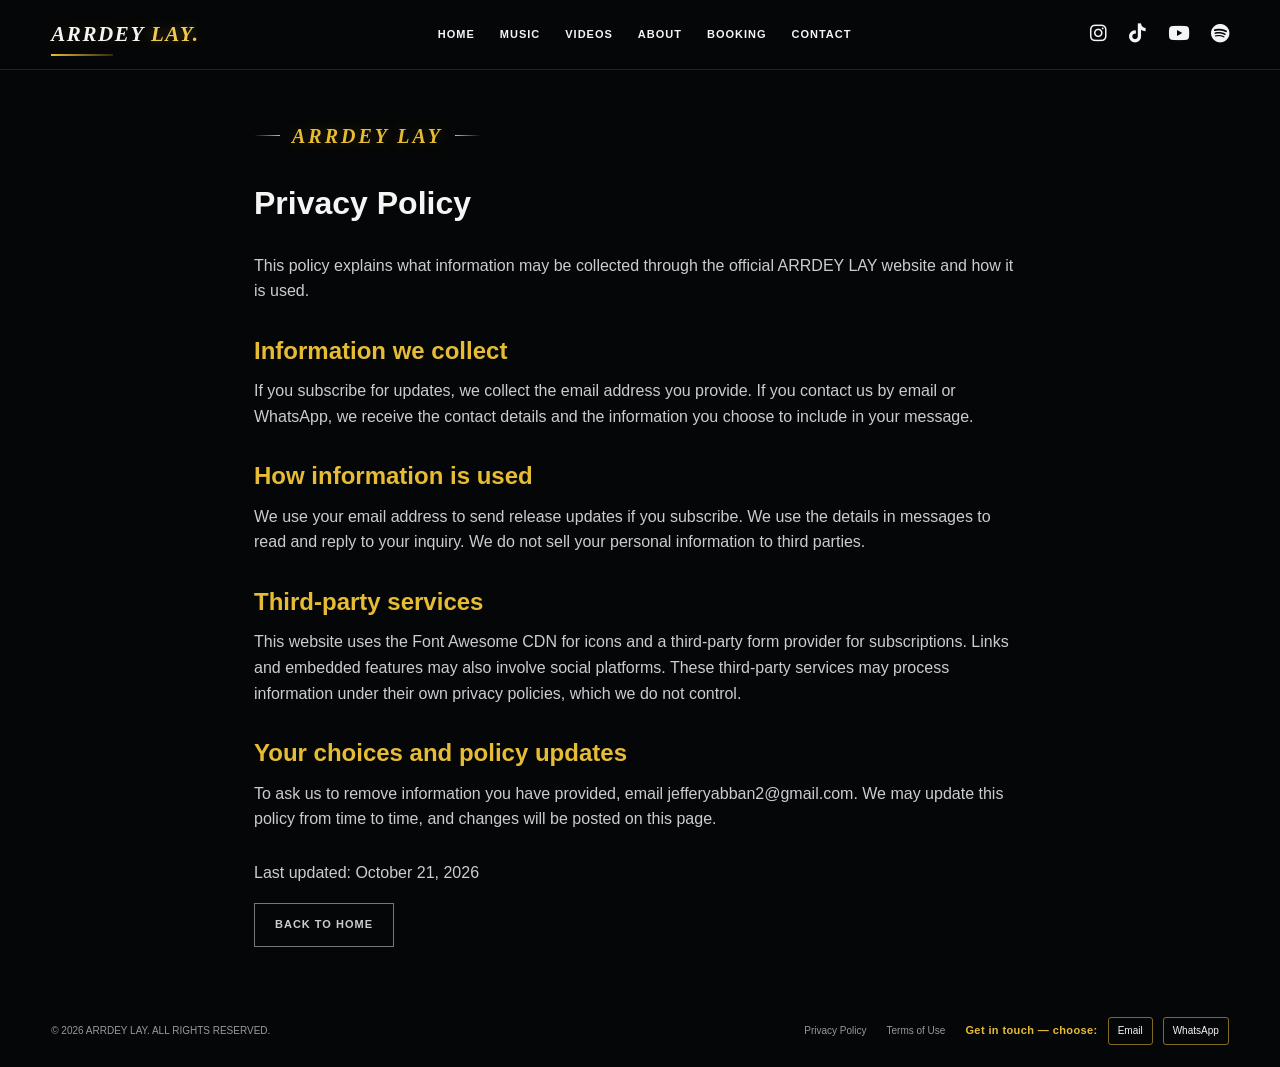
==== privacy.html @ b616f3df "Add terms and privacy pages Co-authored-by: Copilot <223556219+Copilot@users.noreply.github.com>" ====
<!DOCTYPE html>
<html lang="en">
<head>
  <meta charset="UTF-8">
  <meta name="viewport" content="width=device-width, initial-scale=1.0">
  <title>Privacy Policy | ARRDEY LAY</title>
  <meta name="description" content="Learn what information the ARRDEY LAY website collects and how it is used.">
  <link rel="stylesheet" href="style.css">
  <link rel="stylesheet"
    href="https://cdnjs.cloudflare.com/ajax/libs/font-awesome/6.7.2/css/all.min.css">
</head>
<body>
  <header class="navbar">
    <a href="index.html#home" class="logo"><span>ARRDEY</span> <span class="logo-accent">LAY.</span></a>

    <button class="menu-toggle" id="menu-toggle"
      aria-label="Toggle navigation" aria-expanded="false">
      ☰
    </button>

    <nav class="nav-links" id="nav-links">
      <a href="index.html#home">Home</a>
      <a href="index.html#music">Music</a>
      <a href="https://youtube.com/@arrdeylay" target="_blank"
        rel="noopener noreferrer">Videos</a>
      <a href="index.html#about">About</a>
      <a href="index.html#booking">Booking</a>
      <a href="index.html#contact">Contact</a>
    </nav>

    <div class="social-icons top-socials">
      <a href="https://www.instagram.com/arrdeylay"
        aria-label="Instagram" target="_blank" rel="noopener noreferrer">
        <i class="fa-brands fa-instagram" aria-hidden="true"></i>
      </a>
      <a href="https://www.tiktok.com/@arrdeylay" aria-label="TikTok"
        target="_blank" rel="noopener noreferrer">
        <i class="fa-brands fa-tiktok" aria-hidden="true"></i>
      </a>
      <a href="https://youtube.com/@arrdeylay"
        aria-label="YouTube" target="_blank" rel="noopener noreferrer">
        <i class="fa-brands fa-youtube" aria-hidden="true"></i>
      </a>
      <a href="https://spotify.com/" aria-label="Spotify">
        <i class="fa-brands fa-spotify" aria-hidden="true"></i>
      </a>
    </div>
  </header>

  <main style="max-width: 900px; margin: 0 auto; padding: 48px 5%; color: #ccc;">
    <p class="eyebrow">ARRDEY LAY</p>
    <h1 style="margin: 12px 0 24px; color: #f5f5f5;">Privacy Policy</h1>

    <p>This policy explains what information may be collected through the official ARRDEY LAY website and how it is used.</p>

    <h2 style="margin: 28px 0 8px; color: #e7bc35;">Information we collect</h2>
    <p>If you subscribe for updates, we collect the email address you provide. If you contact us by email or WhatsApp, we receive the contact details and the information you choose to include in your message.</p>

    <h2 style="margin: 28px 0 8px; color: #e7bc35;">How information is used</h2>
    <p>We use your email address to send release updates if you subscribe. We use the details in messages to read and reply to your inquiry. We do not sell your personal information to third parties.</p>

    <h2 style="margin: 28px 0 8px; color: #e7bc35;">Third-party services</h2>
    <p>This website uses the Font Awesome CDN for icons and a third-party form provider for subscriptions. Links and embedded features may also involve social platforms. These third-party services may process information under their own privacy policies, which we do not control.</p>

    <h2 style="margin: 28px 0 8px; color: #e7bc35;">Your choices and policy updates</h2>
    <p>To ask us to remove information you have provided, email <a href="mailto:jefferyabban2@gmail.com">jefferyabban2@gmail.com</a>. We may update this policy from time to time, and changes will be posted on this page.</p>

    <p style="margin-top: 28px;">Last updated: October 21, 2026</p>
    <p style="margin-top: 18px;"><a class="btn btn-outline" href="index.html">Back to home</a></p>
  </main>

  <footer>
    <p>© 2026 ARRDEY LAY. ALL RIGHTS RESERVED.</p>
    <div class="footer-links">
      <a href="privacy.html" aria-current="page">Privacy Policy</a>
      <a href="terms.html">Terms of Use</a>
      <span class="footer-contact">
        <span class="footer-contact-prompt">Get in touch — choose:</span>
        <a href="mailto:jefferyabban2@gmail.com">Email</a>
        <a href="https://wa.me/233545372329" target="_blank"
          rel="noopener noreferrer">WhatsApp</a>
      </span>
    </div>
  </footer>

  <script>
    const menuToggle = document.getElementById("menu-toggle");
    const navLinks = document.getElementById("nav-links");

    menuToggle.addEventListener("click", () => {
      const isOpen = navLinks.classList.toggle("open");
      menuToggle.setAttribute("aria-expanded", isOpen);
      menuToggle.textContent = isOpen ? "✕" : "☰";
    });
  </script>
</body>
</html>
---- style.css ----
:root {
  --black: #050607;
  --gold: #e7bc35;
  --white: #f5f5f5;
  --muted: #b5b5b5;
}

* {
  margin: 0;
  padding: 0;
  box-sizing: border-box;
}

html {
  scroll-behavior: smooth;
}
body {
  background: var(--black);
  color: var(--white);
  font-family: Arial, Helvetica, sans-serif;
  line-height: 1.6;
}

a {
  color: inherit;
  text-decoration: none;
}

.navbar {
  min-height: 70px;
  padding: 16px 4%;
  display: flex;
  justify-content: space-between;
  align-items: center;
  gap: 24px;
  border-bottom: 1px solid #222;
}

.logo {
  position: relative;
  display: inline-block;
  font-family: Georgia, "Times New Roman", serif;
  font-size: 21px;
  font-weight: 900;
  font-style: italic;
  letter-spacing: 1.6px;
  white-space: nowrap;
  text-shadow: 0 0 16px rgba(231, 188, 53, 0.16);
  transition: transform 0.2s ease, text-shadow 0.2s ease;
}

.logo-accent {
  color: #f0c94e;
  text-shadow: 0 0 12px rgba(231, 188, 53, 0.35);
}

.logo::after {
  content: "";
  position: absolute;
  left: 0;
  bottom: -5px;
  width: 42%;
  height: 2px;
  background: linear-gradient(90deg, var(--gold), rgba(231, 188, 53, 0.2));
  transition: width 0.2s ease;
}

.logo:hover,
.logo:focus-visible {
  transform: translateY(-1px);
  text-shadow: 0 0 20px rgba(231, 188, 53, 0.35);
}

.logo:hover::after,
.logo:focus-visible::after {
  width: 100%;
}

.nav-links {
  display: flex;
  flex: 1;
  justify-content: center;
  align-items: center;
  gap: 25px;
  min-width: 0;
}

.nav-links a {
  position: relative;
  display: inline-block;
  padding: 8px 0;
  font-size: 11px;
  font-weight: 600;
  text-transform: uppercase;
  letter-spacing: 1px;
  color: #f5f5f5;
  transition: color 0.3s ease;
}

/* Animated gold underline */
.nav-links a::after {
  content: "";
  position: absolute;
  left: 0;
  bottom: 2px;
  width: 100%;
  height: 2px;
  background: var(--gold);
  transform: scaleX(0);
  transform-origin: left;
  transition: transform 0.3s ease;
}

/* Hover and keyboard focus */
.nav-links a:hover,
.nav-links a:focus-visible {
  color: var(--gold);
}

.nav-links a:hover::after,
.nav-links a:focus-visible::after {
  transform: scaleX(1);
}

.nav-links a:hover,
footer a:hover {
  color: var(--gold);
}

.menu-toggle {
  display: none;
  background: transparent;
  color: white;
  border: 0;
  font-size: 28px;
  cursor: pointer;
}

.hero {
  position: relative;
  isolation: isolate;
  overflow: hidden;
  min-height: 490px;
  display: flex;
  align-items: center;
  padding: 55px 7%;
  background: #050607;
}

.hero-backgrounds,
.hero-backgrounds::after {
  position: absolute;
  inset: 0;
}

.hero-backgrounds {
  z-index: 0;
  overflow: hidden;
}

.hero-backgrounds::after {
  content: "";
  background:
    linear-gradient(90deg, #050607 0%, rgba(5, 6, 7, 0.94) 28%,
    rgba(5, 6, 7, 0.72) 58%, rgba(5, 6, 7, 0.38) 100%),
    linear-gradient(0deg, rgba(5, 6, 7, 0.32), transparent 45%);
}

.hero-slide {
  position: absolute;
  inset: 0;
  width: 100%;
  height: 100%;
  object-fit: cover;
  object-position: center 38%;
  opacity: 0;
  transform: scale(1.025);
  transition: opacity 1.4s ease, transform 8s ease;
}

.hero-slide.is-active {
  opacity: 1;
  transform: scale(1);
}

.hero-content {
  position: relative;
  z-index: 1;
  max-width: 520px;
}

.panel h3,
.streaming h3 {
  color: var(--gold);
  font-size: 12px;
  letter-spacing: 3px;
  margin-bottom: 12px;
}

.eyebrow {
  display: inline-flex;
  align-items: center;
  gap: 12px;
  max-width: 100%;
  white-space: nowrap;
  color: var(--gold);
  font-family: Georgia, "Times New Roman", serif;
  font-size: clamp(15px, 2vw, 20px);
  font-style: italic;
  font-weight: 700;
  letter-spacing: 3px;
  text-shadow: 0 0 14px rgba(231, 188, 53, 0.22);
  margin: 0 0 14px;
}

.eyebrow::before,
.eyebrow::after {
  content: "";
  width: clamp(12px, 4vw, 26px);
  flex: 0 1 26px;
  height: 1px;
  background: linear-gradient(90deg, transparent, var(--gold));
}

.eyebrow::after {
  transform: rotate(180deg);
}

@media (max-width: 650px) {
  .eyebrow {
    gap: 8px;
    font-size: clamp(13px, 3.5vw, 16px);
    letter-spacing: 2.5px;
  }

  .eyebrow::before,
  .eyebrow::after {
    width: clamp(10px, 4vw, 18px);
  }
}

.hero h1 {
  position: relative;
  width: fit-content;
  max-width: 100%;
  font-family: "Arial Black", Arial, Helvetica, sans-serif;
  font-size: clamp(48px, 7.5vw, 78px);
  line-height: 1;
  letter-spacing: 0.035em;
  font-weight: 900;
  font-style: normal;
  text-transform: uppercase;
  white-space: nowrap;
  margin: 8px 0 20px;
  color: #fff8e8;
  text-shadow:
    0 2px 0 #987625,
    0 5px 0 #584514,
    0 12px 28px rgba(0, 0, 0, 0.9),
    0 0 34px rgba(255, 235, 180, 0.25);
}

.hero-title-accent {
  font-family: Georgia, "Times New Roman", serif;
  font-style: italic;
  letter-spacing: -0.035em;
  color: #f2c14e;
  background: linear-gradient(180deg, #fff1b0 0%, #f2c14e 42%, #bd781f 100%);
  background-clip: text;
  -webkit-text-fill-color: transparent;
  -webkit-background-clip: text;
  filter: drop-shadow(0 0 16px rgba(242, 193, 78, 0.45));
}

.hero h1::after {
  content: "";
  position: absolute;
  left: 2px;
  bottom: -9px;
  width: 82%;
  height: 4px;
  background: linear-gradient(90deg, #fff1b0, #f2c14e 45%, rgba(189, 120, 31, 0));
  box-shadow: 0 0 14px rgba(242, 193, 78, 0.5);
}

.hero h2 {
  color: var(--gold);
  font-family: Georgia, serif;
  font-style: italic;
  font-size: clamp(19px, 2.3vw, 28px);
  font-weight: normal;
  line-height: 1.4;
  margin: 10px 0 18px;
}

.hero-content > p:not(.eyebrow) {
  color: #ddd;
  font-size: 14px;
}

.hero-buttons {
  display: flex;
  flex-wrap: wrap;
  gap: 12px;
  margin-top: 25px;
}

.btn {
  display: inline-block;
  padding: 12px 20px;
  font-size: 11px;
  letter-spacing: 1px;
  font-weight: bold;
  text-transform: uppercase;

  transition:
    transform 0.25s ease,
    background-color 0.25s ease,
    color 0.25s ease,
    box-shadow 0.25s ease;
}

.btn:hover {
  opacity: 1;
  transform: translateY(-2px);
  box-shadow: 0 5px 16px rgba(231, 188, 53, 0.16);
}

.btn-gold {
  color: #111;
  background: var(--gold);
}

.btn-outline {
  border: 1px solid #777;
}


.content-grid {
  display: grid;
  grid-template-columns: 1.2fr 1fr;
  gap: 24px;
  padding: 28px 4%;
}

.panel {
  min-width: 0;
  padding-right: 20px;
  border-right: 1px solid #242424;
}

.panel:last-child {
  border-right: 0;
  padding-right: 0;
}

.panel h3 {
  margin-bottom: 16px;
}

.release {
  display: grid;
  grid-template-columns: minmax(90px, 45%) 1fr;
  gap: 16px;
}

.release img {
  width: 100%;
  height: 100%;
  aspect-ratio: 1;
  object-fit: cover;
}

.release-artwork,
.artist-artwork {
  position: relative;
  overflow: hidden;
  background: #111;
}

.release-artwork {
  min-width: 0;
  aspect-ratio: 1;
}

.artist-artwork {
  float: left;
  width: 42%;
  height: 190px;
  margin: 0 14px 8px 0;
}

.artist-photo {
  display: block;
  width: 100%;
  height: 100%;
  object-fit: cover;
}

.image-unavailable {
  display: grid;
  place-items: center;
  border: 1px solid #333;
  background:
    radial-gradient(ellipse at 70% 25%, rgba(231, 188, 53, 0.2), transparent 55%),
    linear-gradient(145deg, #181818, #080909);
}

.image-unavailable::after {
  content: attr(data-fallback);
  padding: 12px;
  color: var(--gold);
  font-size: 10px;
  font-weight: bold;
  letter-spacing: 1.5px;
  text-align: center;
}

.release h4 {
  font-size: 15px;
  line-height: 1.4;
}

.release p,
.panel > p {
  font-size: 12px;
  color: #ccc;
  margin: 10px 0;
}

.gold-text {
  color: var(--gold) !important;
}

.release .btn {
  padding: 9px 12px;
  margin-top: 8px;
}

.streaming {
  text-align: center;
  padding: 24px 12px;
  border-top: 1px solid #292929;
  border-bottom: 1px solid #292929;
}

.streaming h3 {
  color: #ddd;
}

.streaming-platforms {
  display: flex;
  flex-wrap: wrap;
  justify-content: center;
  align-items: center;
  gap: 16px 28px;
}

.streaming-platform {
  display: inline-flex;
  align-items: center;
  gap: 9px;
  min-height: 44px;
  color: var(--white);
  font-size: 15px;
  font-weight: bold;
  transition: color 0.2s ease;
}

.streaming-platform i {
  font-size: clamp(24px, 3vw, 34px);
  line-height: 1;
}

.streaming-platform[aria-label="Spotify"] i {
  color: #1db954;
}

.streaming-platform[aria-label="YouTube"] i {
  color: #ff0000;
}

.streaming-platform .audiomack-mark {
  width: 30px;
  height: 24px;
  flex: 0 0 auto;
}

.streaming-platform:hover,
.streaming-more a:hover {
  color: var(--gold);
}

.streaming-more {
  margin-top: 14px;
  color: #aaa;
  font-size: 12px;
}

.streaming-more a {
  display: inline-flex;
  align-items: center;
  gap: 6px;
  color: var(--white);
  text-decoration: underline;
  text-underline-offset: 3px;
  transition: color 0.2s ease;
}

.streaming-more a i {
  color: #1877f2;
  font-size: 16px;
}

.signup-section {
  position: relative;
  display: grid;
  grid-template-columns: minmax(0, 1fr) minmax(0, 1.2fr) auto;
  align-items: center;
  gap: 24px;
  margin: 28px 4%;
  padding: 28px 4%;
  border: 1px solid rgba(231, 188, 53, 0.32);
  background:
    radial-gradient(ellipse at 12% 50%, rgba(231, 188, 53, 0.1), transparent 42%),
    linear-gradient(120deg, #111312, #090a0a 70%);
  box-shadow: inset 0 0 34px rgba(231, 188, 53, 0.035), 0 12px 36px rgba(0, 0, 0, 0.28);
}

.signup-section::before {
  position: absolute;
  top: -1px;
  left: 4%;
  width: 90px;
  height: 2px;
  background: var(--gold);
  box-shadow: 0 0 12px rgba(231, 188, 53, 0.7);
  content: "";
}

.signup-kicker {
  display: block;
  margin-bottom: 7px;
  color: var(--gold);
  font-family: "Courier New", monospace;
  font-size: 10px;
  font-weight: bold;
  letter-spacing: 2px;
}

.signup-section h3,
.booking-popover h3 {
  color: #ddd;
  letter-spacing: 1.5px;
}

.signup-section h3 {
  font-size: clamp(18px, 2.1vw, 24px);
  line-height: 1.3;
  text-shadow: 0 0 18px rgba(231, 188, 53, 0.14);
}

.signup-copy p,
.booking-popover > p {
  margin-top: 6px;
  color: var(--muted);
  font-size: 14px;
}

.signup-copy p {
  max-width: 420px;
}

.booking-disclosure {
  position: relative;
  justify-self: end;
}

.booking-disclosure summary {
  position: relative;
  display: inline-flex;
  min-width: 136px;
  min-height: 50px;
  align-items: center;
  justify-content: center;
  gap: 10px;
  padding: 10px 14px;
  border: 1px solid rgba(231, 188, 53, 0.68);
  background: linear-gradient(120deg, rgba(231, 188, 53, 0.12), rgba(5, 6, 7, 0.8) 65%);
  box-shadow: inset 0 0 18px rgba(231, 188, 53, 0.04);
  color: #f5f0df;
  cursor: pointer;
  font-size: 10px;
  font-weight: bold;
  letter-spacing: 2px;
  list-style: none;
  transition: border-color 0.2s ease, box-shadow 0.2s ease, color 0.2s ease;
}

.booking-disclosure summary::before {
  width: 6px;
  height: 6px;
  background: var(--gold);
  box-shadow: 0 0 9px rgba(231, 188, 53, 0.8);
  content: "";
  transform: rotate(45deg);
}

.booking-disclosure summary::-webkit-details-marker {
  display: none;
}

.booking-disclosure summary:hover,
.booking-disclosure summary:focus-visible,
.booking-disclosure[open] summary {
  border-color: var(--gold);
  box-shadow: inset 0 0 20px rgba(231, 188, 53, 0.1), 0 0 16px rgba(231, 188, 53, 0.12);
  color: var(--gold);
}

.booking-disclosure summary:focus-visible {
  outline: 2px solid var(--gold);
  outline-offset: 3px;
}

.booking-chevron {
  color: var(--gold);
  font-size: 18px;
  line-height: 1;
  transition: transform 0.2s ease;
}

.booking-disclosure[open] .booking-chevron {
  transform: rotate(180deg);
}

.booking-popover {
  position: absolute;
  top: calc(100% + 12px);
  right: 0;
  z-index: 20;
  width: min(380px, calc(100vw - 40px));
  padding: 24px;
  border: 1px solid #383838;
  background: #101211;
  box-shadow: 0 12px 32px rgba(0, 0, 0, 0.55);
}

.booking-popover h3 {
  font-size: 14px;
}

.signup-form {
  display: flex;
  gap: 10px;
  width: 100%;
  margin: 0;
}

.signup-form input {
  flex: 1;
  min-width: 0;
  padding: 12px 14px;
  border: 1px solid #49463a;
  border-radius: 0;
  background: rgba(5, 6, 7, 0.72);
  color: var(--white);
  font: inherit;
}

.signup-form input:focus {
  outline: 2px solid var(--gold);
  outline-offset: 2px;
}

.signup-form input::placeholder {
  color: #999;
}

.signup-form .btn {
  border: 0;
  cursor: pointer;
}

.visually-hidden {
  position: absolute;
  width: 1px;
  height: 1px;
  padding: 0;
  margin: -1px;
  overflow: hidden;
  clip: rect(0, 0, 0, 0);
  white-space: nowrap;
  border: 0;
}

.booking-links {
  display: flex;
  justify-content: center;
  flex-wrap: wrap;
  gap: 12px 20px;
  margin-top: 18px;
}

.booking-links a {
  color: var(--white);
  text-decoration: underline;
  text-decoration-color: rgba(231, 188, 53, 0.65);
  text-underline-offset: 4px;
  transition: color 0.2s ease;
}

.booking-links a:hover,
.booking-links a:focus-visible {
  color: var(--gold);
}

footer {
  display: flex;
  justify-content: space-between;
  align-items: center;
  gap: 20px;
  padding: 22px 4%;
  color: #999;
  font-size: 10px;
}

footer .footer-links {
  display: flex;
  align-items: center;
  flex-wrap: wrap;
  justify-content: flex-end;
  gap: 20px;
}

.footer-contact {
  display: inline-flex;
  align-items: center;
  gap: 10px;
}

.footer-contact-prompt {
  color: var(--gold);
  font-size: 11px;
  font-weight: bold;
  letter-spacing: 0.4px;
}

.footer-contact a {
  padding: 5px 9px;
  border: 1px solid rgba(231, 188, 53, 0.55);
  border-radius: 3px;
  color: var(--white);
  transition: background-color 0.2s ease, color 0.2s ease;
}

.footer-contact a:hover,
.footer-contact a:focus-visible {
  background: var(--gold);
  color: var(--black);
}

/* Tablets */
@media (max-width: 950px) {
  .nav-links {
    gap: 12px;
  }

  .content-grid {
    grid-template-columns: 1fr 1fr;
  }

  .panel:nth-child(2) {
    border-right: 0;
  }

}

/* Phones */
@media (max-width: 650px) {
  .navbar {
    position: relative;
    padding: 14px 5%;
  }

  .menu-toggle {
    display: block;
  }

  .nav-links {
    display: none;
    position: absolute;
    top: 100%;
    left: 0;
    right: 0;
    z-index: 10;
    background: #080909;
    padding: 20px 5%;
    flex-direction: column;
    align-items: flex-start;
    gap: 18px;
    margin-left: 0;
  }

  .nav-links.open {
    display: flex;
  }

  .hero {
    min-height: 520px;
    padding: 45px 6%;
  }

  .hero-content {
    position: relative;
    z-index: 1;
  }

  .hero h1 {
    font-size: clamp(36px, 10vw, 60px);
    letter-spacing: 0.02em;
  }

  .hero h2 {
    font-size: 23px;
  }

  .content-grid {
    grid-template-columns: 1fr;
    padding: 25px 6%;
    gap: 28px;
  }

  .panel,
  .panel:nth-child(2),
  .panel:last-child {
    grid-column: auto;
    border-right: 0;
    border-bottom: 1px solid #292929;
    padding: 0 0 24px;
  }

  .release {
    grid-template-columns: minmax(100px, 40%) 1fr;
  }

  .artist-artwork {
    height: 220px;
  }

  .streaming-platforms {
    gap: 12px 20px;
  }

  .streaming-platform {
    gap: 7px;
    font-size: 13px;
  }

  .signup-section {
    grid-template-columns: minmax(0, 1fr) auto;
    gap: 18px 12px;
    margin: 22px 5%;
    padding: 24px;
  }

  .signup-copy {
    grid-column: 1 / -1;
    grid-row: 2;
  }

  .booking-disclosure {
    grid-column: 1 / -1;
    grid-row: 1;
  }

  .signup-form {
    grid-column: 1 / -1;
    grid-row: 3;
    flex-direction: column;
  }

  .signup-form .btn {
    width: 100%;
  }

  footer {
    flex-direction: column;
    text-align: center;
  }

  footer .footer-links {
    flex-wrap: wrap;
    justify-content: center;
  }
}
/* Your existing CSS code above */


/* Social media icons */
.social-icons {
  display: flex;
  align-items: center;
  gap: 22px;
}

.social-icons a {
  color: #f5f5f5;
  font-size: 19px;
  transition: color 0.2s ease;
}

.social-icons a:hover {
  color: var(--gold);
}

.top-socials {
  flex: 0 0 auto;
}

.follow-socials {
  display: flex;
  align-items: center;
  gap: 24px;
  margin-top: 28px;
}

.follow-socials > span {
  font-size: 11px;
  letter-spacing: 2px;
  white-space: nowrap;
}

@media (max-width: 950px) {
  .top-socials {
    gap: 14px;
  }

  .nav-links {
    gap: 10px;
  }
}

@media (max-width: 650px) {
  .top-socials {
    display: none;
  }

  .follow-socials {
    gap: 18px;
  }
}
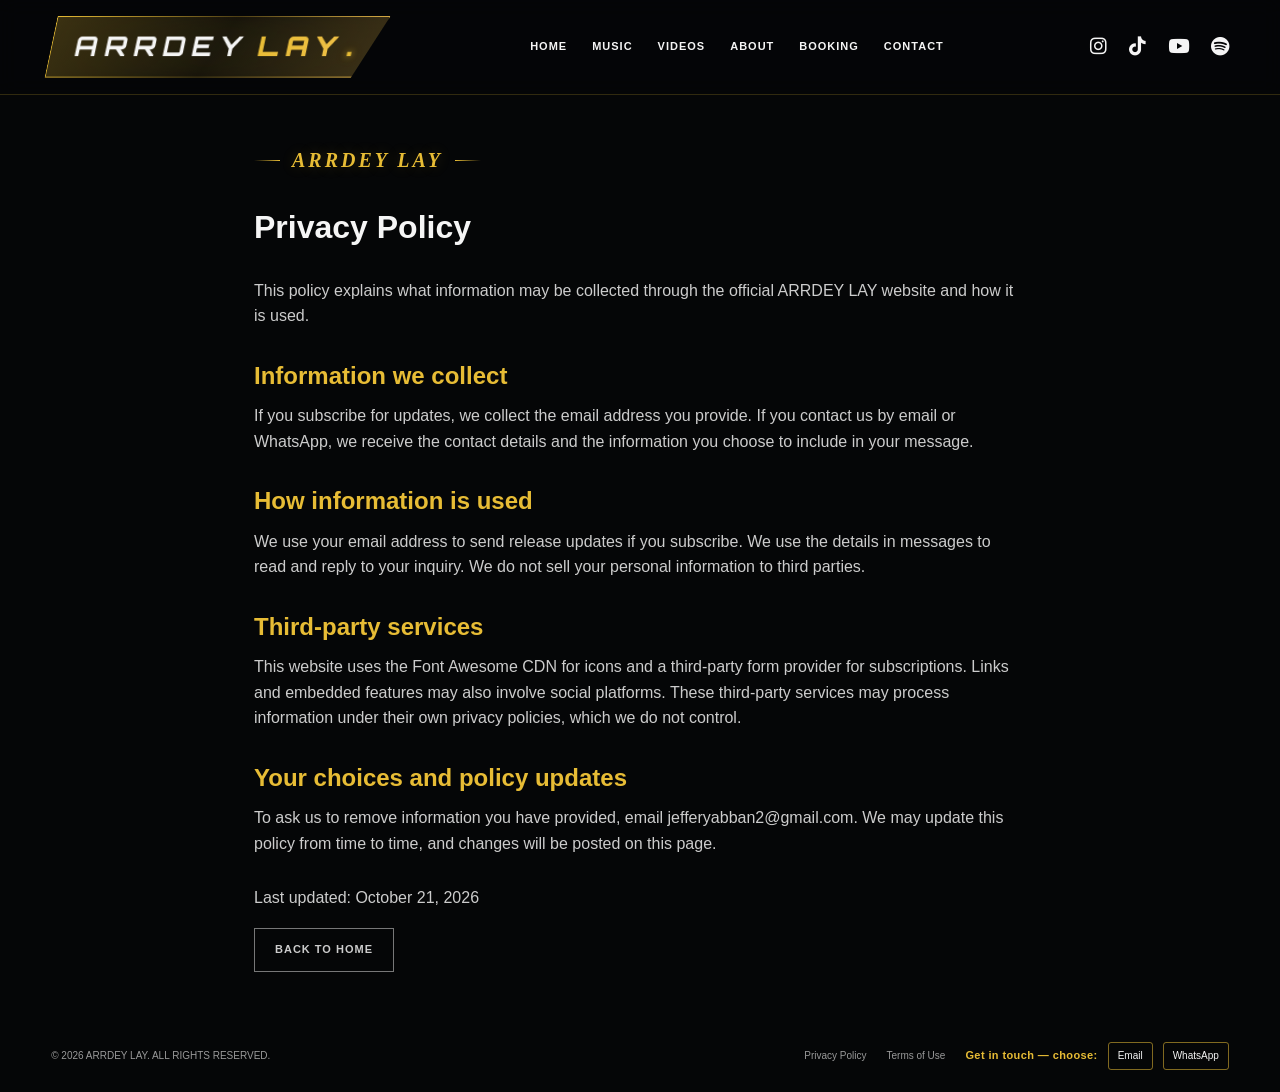
==== commit 74614f3e: "Restyle logo with gold sci-fi wordmark Co-authored-by: Copilot <223556219+Copilot@users.noreply.gith" ====
--- a/privacy.html
+++ b/privacy.html
@@ -5,13 +5,22 @@
   <meta name="viewport" content="width=device-width, initial-scale=1.0">
   <title>Privacy Policy | ARRDEY LAY</title>
   <meta name="description" content="Learn what information the ARRDEY LAY website collects and how it is used.">
+  <link rel="preconnect" href="https://fonts.googleapis.com">
+  <link rel="preconnect" href="https://fonts.gstatic.com" crossorigin>
+  <link href="https://fonts.googleapis.com/css2?family=Orbitron:wght@800;900&display=swap" rel="stylesheet">
   <link rel="stylesheet" href="style.css">
   <link rel="stylesheet"
     href="https://cdnjs.cloudflare.com/ajax/libs/font-awesome/6.7.2/css/all.min.css">
 </head>
 <body>
   <header class="navbar">
-    <a href="index.html#home" class="logo"><span>ARRDEY</span> <span class="logo-accent">LAY.</span></a>
+    <a href="index.html#home" class="logo" data-text="ARRDEY LAY" aria-label="ARRDEY LAY home">
+      <b class="logo-name">ARRDEY</b>
+      <em class="logo-slash" aria-hidden="true"></em>
+      <span class="logo-lay">LAY</span>
+      <i class="logo-dot" aria-hidden="true">.</i>
+      <span class="logo-scan" aria-hidden="true"></span>
+    </a>
 
     <button class="menu-toggle" id="menu-toggle"
       aria-label="Toggle navigation" aria-expanded="false">
--- a/style.css
+++ b/style.css
@@ -1,7 +1,15 @@
 :root {
-  --black: #050607;
-  --gold: #e7bc35;
-  --white: #f5f5f5;
+  --bg: #050607;
+  --overlay: rgba(5, 6, 7, 0.94);
+  --accent: #e7bc35;
+  --accent-2: #f2c14e;
+  --text: #f5f5f5;
+  --nav-bg: rgba(5, 6, 7, 0.86);
+  --accent-border: rgba(231, 188, 53, 0.2);
+  --footer-text: #999;
+  --black: var(--bg);
+  --gold: var(--accent);
+  --white: var(--text);
   --muted: #b5b5b5;
 }
 
@@ -33,47 +41,238 @@
   justify-content: space-between;
   align-items: center;
   gap: 24px;
-  border-bottom: 1px solid #222;
+  background: var(--nav-bg);
+  border-bottom: 1px solid var(--accent-border);
+  backdrop-filter: blur(10px);
 }
 
 .logo {
   position: relative;
-  display: inline-block;
-  font-family: Georgia, "Times New Roman", serif;
-  font-size: 21px;
+  display: inline-flex;
+  flex: 0 1 auto;
+  align-items: center;
+  justify-content: center;
+  gap: 0.12em;
+  min-width: 0;
+  max-width: calc(100% - 68px);
+  min-height: 44px;
+  font-family: "Orbitron", sans-serif;
+  padding: 0.3em 0.85em;
+  border: 1px solid transparent;
+  background:
+    linear-gradient(rgba(5, 6, 7, 0.76), rgba(5, 6, 7, 0.76)) padding-box,
+    linear-gradient(115deg, var(--accent), rgba(231, 188, 53, 0.22), var(--accent-2)) border-box;
+  clip-path: polygon(0 0, 100% 0, 92% 100%, 0 100%);
+  font-size: clamp(1.05rem, 5vw, 1.7rem);
   font-weight: 900;
-  font-style: italic;
-  letter-spacing: 1.6px;
+  letter-spacing: 0.15em;
   white-space: nowrap;
-  text-shadow: 0 0 16px rgba(231, 188, 53, 0.16);
-  transition: transform 0.2s ease, text-shadow 0.2s ease;
-}
-
-.logo-accent {
-  color: #f0c94e;
-  text-shadow: 0 0 12px rgba(231, 188, 53, 0.35);
-}
-
+  text-transform: uppercase;
+  transform: skewX(-12deg);
+  filter: drop-shadow(0 0 7px rgba(231, 188, 53, 0.24))
+    drop-shadow(0 0 15px rgba(242, 193, 78, 0.12));
+  animation: logo-enter 0.55s cubic-bezier(0.2, 0.8, 0.25, 1) backwards;
+  transition: transform 0.2s ease, filter 0.2s ease;
+}
+
+.logo:hover,
+.logo:focus-visible,
+.logo:active {
+  transform: skewX(-16deg);
+  filter: drop-shadow(0 0 9px rgba(231, 188, 53, 0.42))
+    drop-shadow(0 0 18px rgba(242, 193, 78, 0.22));
+}
+
+.logo::before,
 .logo::after {
+  position: absolute;
+  inset: 0;
+  display: flex;
+  align-items: center;
+  justify-content: center;
+  content: attr(data-text);
+  opacity: 0;
+  pointer-events: none;
+  white-space: nowrap;
+  letter-spacing: inherit;
+  font: inherit;
+  -webkit-text-fill-color: currentColor;
+}
+
+.logo::before {
+  color: var(--accent);
+  animation: logo-glitch-accent 5.5s steps(1, end) infinite;
+}
+
+.logo::after {
+  color: var(--accent-2);
+  animation: logo-glitch-highlight 5.5s steps(1, end) infinite;
+}
+
+.logo-name {
+  position: relative;
+  z-index: 1;
+  color: var(--text);
+}
+
+.logo-lay {
+  color: transparent;
+  background: linear-gradient(110deg, var(--accent), var(--accent-2), var(--accent));
+  background-size: 300% 100%;
+  background-clip: text;
+  -webkit-background-clip: text;
+  animation: logo-gradient 6s ease-in-out infinite;
+}
+
+.logo-slash {
+  z-index: 1;
+  width: 3px;
+  height: 70%;
+  flex: 0 0 3px;
+  background: var(--accent);
+  transform: skewX(-24deg);
+}
+
+.logo-dot {
+  z-index: 1;
+  color: var(--accent);
+  font-style: normal;
+  text-shadow: 0 0 6px rgba(231, 188, 53, 0.65),
+    0 0 14px rgba(231, 188, 53, 0.3);
+  animation: logo-dot-pulse 1.8s ease-in-out infinite;
+}
+
+.logo-scan {
+  position: absolute;
+  inset: 0;
+  z-index: 2;
+  overflow: hidden;
+  pointer-events: none;
+}
+
+.logo-scan::after {
+  position: absolute;
+  top: -20%;
+  bottom: -20%;
+  left: -45%;
+  width: 32%;
   content: "";
-  position: absolute;
-  left: 0;
-  bottom: -5px;
-  width: 42%;
-  height: 2px;
-  background: linear-gradient(90deg, var(--gold), rgba(231, 188, 53, 0.2));
-  transition: width 0.2s ease;
-}
-
-.logo:hover,
-.logo:focus-visible {
-  transform: translateY(-1px);
-  text-shadow: 0 0 20px rgba(231, 188, 53, 0.35);
-}
-
-.logo:hover::after,
-.logo:focus-visible::after {
-  width: 100%;
+  background: linear-gradient(90deg, transparent, rgba(245, 245, 245, 0.35), transparent);
+  transform: skewX(-24deg);
+  animation: logo-scan-sweep 4.5s ease-in-out infinite;
+}
+
+.logo:hover .logo-scan::after,
+.logo:focus-visible .logo-scan::after,
+.logo:active .logo-scan::after {
+  animation-duration: 1.2s;
+}
+
+@keyframes logo-gradient {
+  to {
+    background-position: 300% 0;
+  }
+}
+
+@keyframes logo-enter {
+  from {
+    opacity: 0;
+    transform: translateX(-24px) skewX(-22deg);
+  }
+  to {
+    opacity: 1;
+    transform: skewX(-12deg);
+  }
+}
+
+@keyframes logo-scan-sweep {
+  0%, 12% {
+    left: -45%;
+  }
+  70%, 100% {
+    left: 125%;
+  }
+}
+
+@keyframes logo-dot-pulse {
+  50% {
+    transform: scale(0.76);
+    text-shadow: 0 0 3px rgba(231, 188, 53, 0.5),
+      0 0 8px rgba(231, 188, 53, 0.2);
+  }
+}
+
+@keyframes logo-glitch-accent {
+  0%, 94%, 100% {
+    opacity: 0;
+    transform: translateX(0);
+    clip-path: inset(0 0 0 0);
+  }
+  95% {
+    opacity: 0.52;
+    transform: translateX(-1px);
+    clip-path: inset(18% 0 58% 0);
+  }
+  96% {
+    opacity: 0.36;
+    transform: translateX(1px);
+    clip-path: inset(62% 0 12% 0);
+  }
+  97% {
+    opacity: 0;
+    transform: translateX(0);
+  }
+}
+
+@keyframes logo-glitch-highlight {
+  0%, 94%, 100% {
+    opacity: 0;
+    transform: translateX(0);
+    clip-path: inset(0 0 0 0);
+  }
+  95.5% {
+    opacity: 0.42;
+    transform: translateX(1px);
+    clip-path: inset(52% 0 22% 0);
+  }
+  96.5% {
+    opacity: 0.3;
+    transform: translateX(-1px);
+    clip-path: inset(12% 0 66% 0);
+  }
+  97.5% {
+    opacity: 0;
+    transform: translateX(0);
+  }
+}
+
+@media (min-width: 651px) {
+  .logo {
+    max-width: none;
+    letter-spacing: 0.2em;
+  }
+}
+
+@media (min-width: 1024px) {
+  .logo {
+    letter-spacing: 0.25em;
+  }
+}
+
+@media (prefers-reduced-motion: reduce) {
+  .logo,
+  .logo::before,
+  .logo::after,
+  .logo-lay,
+  .logo-dot,
+  .logo-scan::after {
+    animation: none;
+  }
+
+  .logo,
+  .logo-scan::after {
+    transition: none;
+  }
 }
 
 .nav-links {
@@ -129,6 +328,9 @@
 
 .menu-toggle {
   display: none;
+  flex: 0 0 44px;
+  width: 44px;
+  min-height: 44px;
   background: transparent;
   color: white;
   border: 0;
@@ -144,7 +346,7 @@
   display: flex;
   align-items: center;
   padding: 55px 7%;
-  background: #050607;
+  background: var(--bg);
 }
 
 .hero-backgrounds,
@@ -161,7 +363,7 @@
 .hero-backgrounds::after {
   content: "";
   background:
-    linear-gradient(90deg, #050607 0%, rgba(5, 6, 7, 0.94) 28%,
+    linear-gradient(90deg, var(--bg) 0%, var(--overlay) 28%,
     rgba(5, 6, 7, 0.72) 58%, rgba(5, 6, 7, 0.38) 100%),
     linear-gradient(0deg, rgba(5, 6, 7, 0.32), transparent 45%);
 }
@@ -721,7 +923,7 @@
   align-items: center;
   gap: 20px;
   padding: 22px 4%;
-  color: #999;
+  color: var(--footer-text);
   font-size: 10px;
 }
 
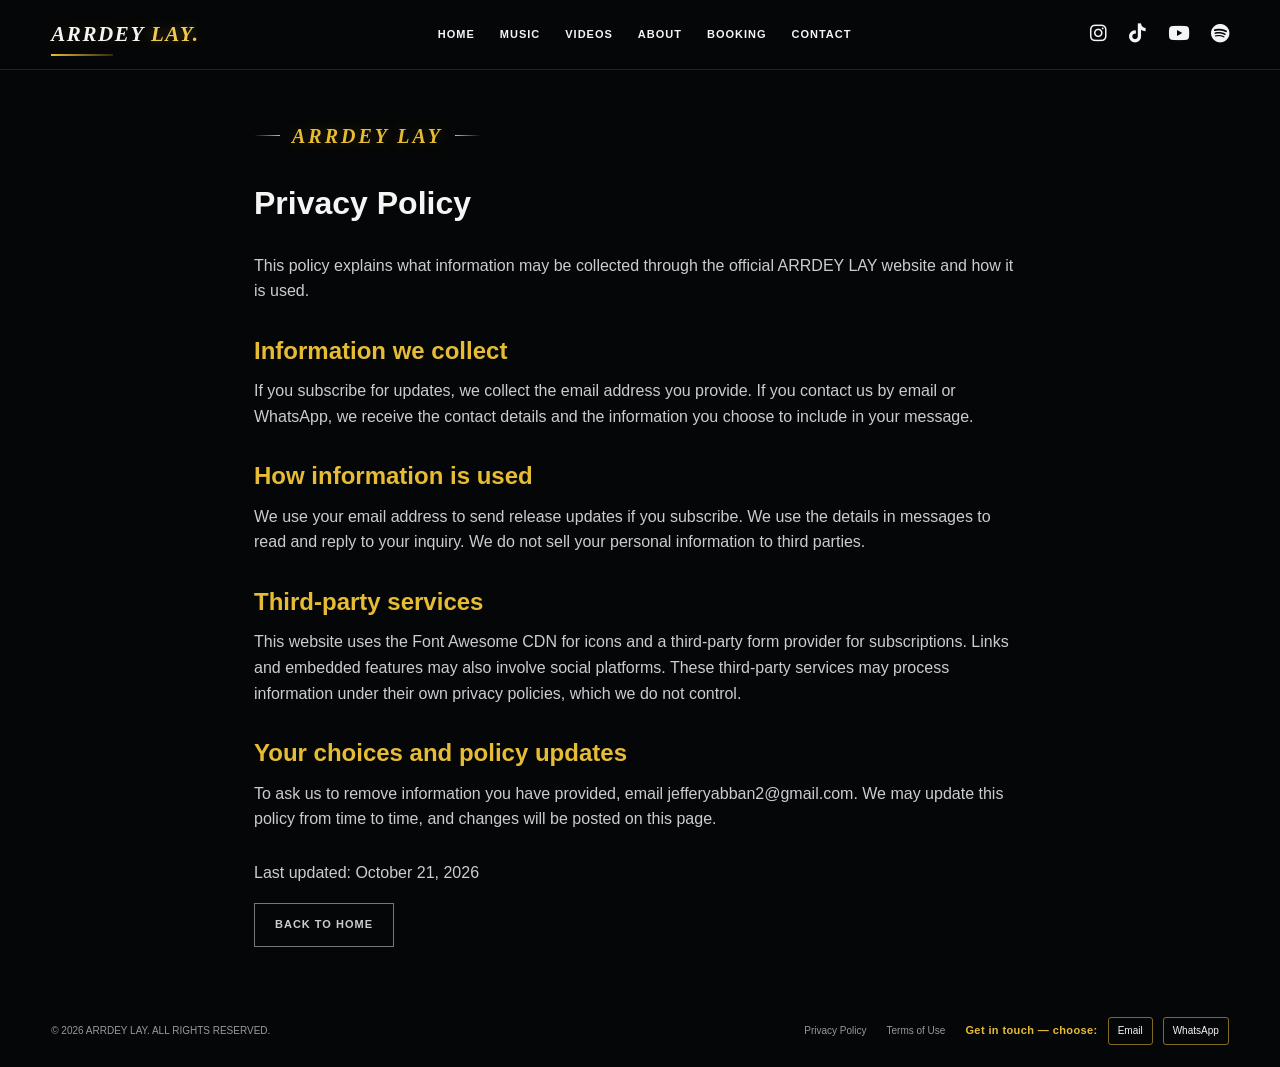
==== commit a70a86f3: "Revert "Restyle logo with gold sci-fi wordmark" This reverts commit 74614f3e371ca123216a6765a3f44ddb" ====
--- a/privacy.html
+++ b/privacy.html
@@ -5,22 +5,13 @@
   <meta name="viewport" content="width=device-width, initial-scale=1.0">
   <title>Privacy Policy | ARRDEY LAY</title>
   <meta name="description" content="Learn what information the ARRDEY LAY website collects and how it is used.">
-  <link rel="preconnect" href="https://fonts.googleapis.com">
-  <link rel="preconnect" href="https://fonts.gstatic.com" crossorigin>
-  <link href="https://fonts.googleapis.com/css2?family=Orbitron:wght@800;900&display=swap" rel="stylesheet">
   <link rel="stylesheet" href="style.css">
   <link rel="stylesheet"
     href="https://cdnjs.cloudflare.com/ajax/libs/font-awesome/6.7.2/css/all.min.css">
 </head>
 <body>
   <header class="navbar">
-    <a href="index.html#home" class="logo" data-text="ARRDEY LAY" aria-label="ARRDEY LAY home">
-      <b class="logo-name">ARRDEY</b>
-      <em class="logo-slash" aria-hidden="true"></em>
-      <span class="logo-lay">LAY</span>
-      <i class="logo-dot" aria-hidden="true">.</i>
-      <span class="logo-scan" aria-hidden="true"></span>
-    </a>
+    <a href="index.html#home" class="logo"><span>ARRDEY</span> <span class="logo-accent">LAY.</span></a>
 
     <button class="menu-toggle" id="menu-toggle"
       aria-label="Toggle navigation" aria-expanded="false">
--- a/style.css
+++ b/style.css
@@ -1,15 +1,7 @@
 :root {
-  --bg: #050607;
-  --overlay: rgba(5, 6, 7, 0.94);
-  --accent: #e7bc35;
-  --accent-2: #f2c14e;
-  --text: #f5f5f5;
-  --nav-bg: rgba(5, 6, 7, 0.86);
-  --accent-border: rgba(231, 188, 53, 0.2);
-  --footer-text: #999;
-  --black: var(--bg);
-  --gold: var(--accent);
-  --white: var(--text);
+  --black: #050607;
+  --gold: #e7bc35;
+  --white: #f5f5f5;
   --muted: #b5b5b5;
 }
 
@@ -41,238 +33,47 @@
   justify-content: space-between;
   align-items: center;
   gap: 24px;
-  background: var(--nav-bg);
-  border-bottom: 1px solid var(--accent-border);
-  backdrop-filter: blur(10px);
+  border-bottom: 1px solid #222;
 }
 
 .logo {
   position: relative;
-  display: inline-flex;
-  flex: 0 1 auto;
-  align-items: center;
-  justify-content: center;
-  gap: 0.12em;
-  min-width: 0;
-  max-width: calc(100% - 68px);
-  min-height: 44px;
-  font-family: "Orbitron", sans-serif;
-  padding: 0.3em 0.85em;
-  border: 1px solid transparent;
-  background:
-    linear-gradient(rgba(5, 6, 7, 0.76), rgba(5, 6, 7, 0.76)) padding-box,
-    linear-gradient(115deg, var(--accent), rgba(231, 188, 53, 0.22), var(--accent-2)) border-box;
-  clip-path: polygon(0 0, 100% 0, 92% 100%, 0 100%);
-  font-size: clamp(1.05rem, 5vw, 1.7rem);
+  display: inline-block;
+  font-family: Georgia, "Times New Roman", serif;
+  font-size: 21px;
   font-weight: 900;
-  letter-spacing: 0.15em;
+  font-style: italic;
+  letter-spacing: 1.6px;
   white-space: nowrap;
-  text-transform: uppercase;
-  transform: skewX(-12deg);
-  filter: drop-shadow(0 0 7px rgba(231, 188, 53, 0.24))
-    drop-shadow(0 0 15px rgba(242, 193, 78, 0.12));
-  animation: logo-enter 0.55s cubic-bezier(0.2, 0.8, 0.25, 1) backwards;
-  transition: transform 0.2s ease, filter 0.2s ease;
+  text-shadow: 0 0 16px rgba(231, 188, 53, 0.16);
+  transition: transform 0.2s ease, text-shadow 0.2s ease;
+}
+
+.logo-accent {
+  color: #f0c94e;
+  text-shadow: 0 0 12px rgba(231, 188, 53, 0.35);
+}
+
+.logo::after {
+  content: "";
+  position: absolute;
+  left: 0;
+  bottom: -5px;
+  width: 42%;
+  height: 2px;
+  background: linear-gradient(90deg, var(--gold), rgba(231, 188, 53, 0.2));
+  transition: width 0.2s ease;
 }
 
 .logo:hover,
-.logo:focus-visible,
-.logo:active {
-  transform: skewX(-16deg);
-  filter: drop-shadow(0 0 9px rgba(231, 188, 53, 0.42))
-    drop-shadow(0 0 18px rgba(242, 193, 78, 0.22));
-}
-
-.logo::before,
-.logo::after {
-  position: absolute;
-  inset: 0;
-  display: flex;
-  align-items: center;
-  justify-content: center;
-  content: attr(data-text);
-  opacity: 0;
-  pointer-events: none;
-  white-space: nowrap;
-  letter-spacing: inherit;
-  font: inherit;
-  -webkit-text-fill-color: currentColor;
-}
-
-.logo::before {
-  color: var(--accent);
-  animation: logo-glitch-accent 5.5s steps(1, end) infinite;
-}
-
-.logo::after {
-  color: var(--accent-2);
-  animation: logo-glitch-highlight 5.5s steps(1, end) infinite;
-}
-
-.logo-name {
-  position: relative;
-  z-index: 1;
-  color: var(--text);
-}
-
-.logo-lay {
-  color: transparent;
-  background: linear-gradient(110deg, var(--accent), var(--accent-2), var(--accent));
-  background-size: 300% 100%;
-  background-clip: text;
-  -webkit-background-clip: text;
-  animation: logo-gradient 6s ease-in-out infinite;
-}
-
-.logo-slash {
-  z-index: 1;
-  width: 3px;
-  height: 70%;
-  flex: 0 0 3px;
-  background: var(--accent);
-  transform: skewX(-24deg);
-}
-
-.logo-dot {
-  z-index: 1;
-  color: var(--accent);
-  font-style: normal;
-  text-shadow: 0 0 6px rgba(231, 188, 53, 0.65),
-    0 0 14px rgba(231, 188, 53, 0.3);
-  animation: logo-dot-pulse 1.8s ease-in-out infinite;
-}
-
-.logo-scan {
-  position: absolute;
-  inset: 0;
-  z-index: 2;
-  overflow: hidden;
-  pointer-events: none;
-}
-
-.logo-scan::after {
-  position: absolute;
-  top: -20%;
-  bottom: -20%;
-  left: -45%;
-  width: 32%;
-  content: "";
-  background: linear-gradient(90deg, transparent, rgba(245, 245, 245, 0.35), transparent);
-  transform: skewX(-24deg);
-  animation: logo-scan-sweep 4.5s ease-in-out infinite;
-}
-
-.logo:hover .logo-scan::after,
-.logo:focus-visible .logo-scan::after,
-.logo:active .logo-scan::after {
-  animation-duration: 1.2s;
-}
-
-@keyframes logo-gradient {
-  to {
-    background-position: 300% 0;
-  }
-}
-
-@keyframes logo-enter {
-  from {
-    opacity: 0;
-    transform: translateX(-24px) skewX(-22deg);
-  }
-  to {
-    opacity: 1;
-    transform: skewX(-12deg);
-  }
-}
-
-@keyframes logo-scan-sweep {
-  0%, 12% {
-    left: -45%;
-  }
-  70%, 100% {
-    left: 125%;
-  }
-}
-
-@keyframes logo-dot-pulse {
-  50% {
-    transform: scale(0.76);
-    text-shadow: 0 0 3px rgba(231, 188, 53, 0.5),
-      0 0 8px rgba(231, 188, 53, 0.2);
-  }
-}
-
-@keyframes logo-glitch-accent {
-  0%, 94%, 100% {
-    opacity: 0;
-    transform: translateX(0);
-    clip-path: inset(0 0 0 0);
-  }
-  95% {
-    opacity: 0.52;
-    transform: translateX(-1px);
-    clip-path: inset(18% 0 58% 0);
-  }
-  96% {
-    opacity: 0.36;
-    transform: translateX(1px);
-    clip-path: inset(62% 0 12% 0);
-  }
-  97% {
-    opacity: 0;
-    transform: translateX(0);
-  }
-}
-
-@keyframes logo-glitch-highlight {
-  0%, 94%, 100% {
-    opacity: 0;
-    transform: translateX(0);
-    clip-path: inset(0 0 0 0);
-  }
-  95.5% {
-    opacity: 0.42;
-    transform: translateX(1px);
-    clip-path: inset(52% 0 22% 0);
-  }
-  96.5% {
-    opacity: 0.3;
-    transform: translateX(-1px);
-    clip-path: inset(12% 0 66% 0);
-  }
-  97.5% {
-    opacity: 0;
-    transform: translateX(0);
-  }
-}
-
-@media (min-width: 651px) {
-  .logo {
-    max-width: none;
-    letter-spacing: 0.2em;
-  }
-}
-
-@media (min-width: 1024px) {
-  .logo {
-    letter-spacing: 0.25em;
-  }
-}
-
-@media (prefers-reduced-motion: reduce) {
-  .logo,
-  .logo::before,
-  .logo::after,
-  .logo-lay,
-  .logo-dot,
-  .logo-scan::after {
-    animation: none;
-  }
-
-  .logo,
-  .logo-scan::after {
-    transition: none;
-  }
+.logo:focus-visible {
+  transform: translateY(-1px);
+  text-shadow: 0 0 20px rgba(231, 188, 53, 0.35);
+}
+
+.logo:hover::after,
+.logo:focus-visible::after {
+  width: 100%;
 }
 
 .nav-links {
@@ -328,9 +129,6 @@
 
 .menu-toggle {
   display: none;
-  flex: 0 0 44px;
-  width: 44px;
-  min-height: 44px;
   background: transparent;
   color: white;
   border: 0;
@@ -346,7 +144,7 @@
   display: flex;
   align-items: center;
   padding: 55px 7%;
-  background: var(--bg);
+  background: #050607;
 }
 
 .hero-backgrounds,
@@ -363,7 +161,7 @@
 .hero-backgrounds::after {
   content: "";
   background:
-    linear-gradient(90deg, var(--bg) 0%, var(--overlay) 28%,
+    linear-gradient(90deg, #050607 0%, rgba(5, 6, 7, 0.94) 28%,
     rgba(5, 6, 7, 0.72) 58%, rgba(5, 6, 7, 0.38) 100%),
     linear-gradient(0deg, rgba(5, 6, 7, 0.32), transparent 45%);
 }
@@ -923,7 +721,7 @@
   align-items: center;
   gap: 20px;
   padding: 22px 4%;
-  color: var(--footer-text);
+  color: #999;
   font-size: 10px;
 }
 
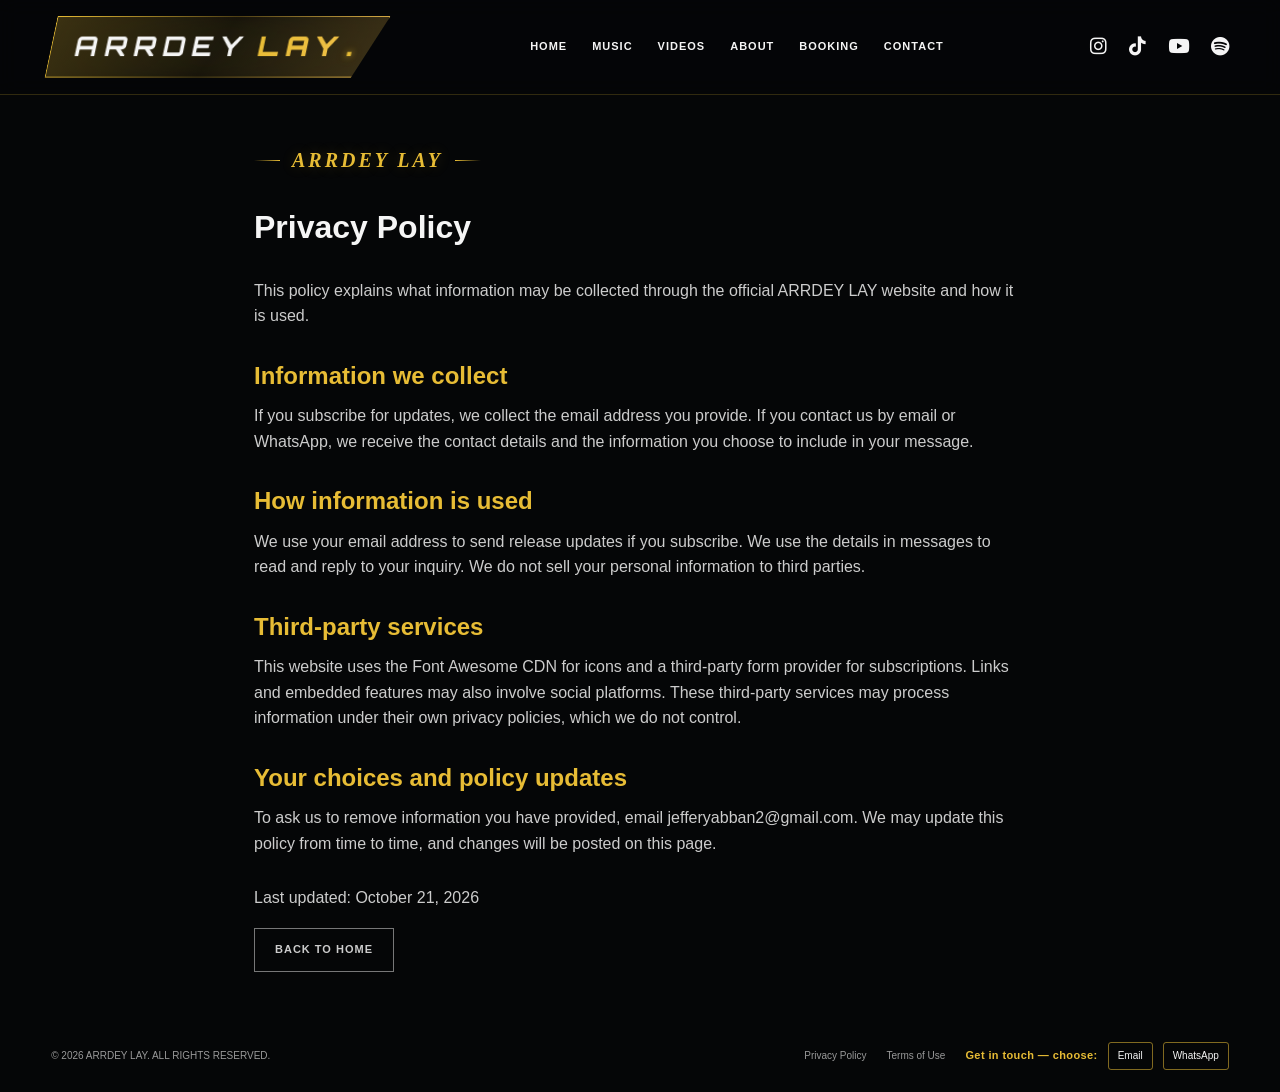
==== commit b6ef7199: "Reapply "Restyle logo with gold sci-fi wordmark" This reverts commit a70a86f3e580f5fa83d7d2c0f7e8e96" ====
--- a/privacy.html
+++ b/privacy.html
@@ -5,13 +5,22 @@
   <meta name="viewport" content="width=device-width, initial-scale=1.0">
   <title>Privacy Policy | ARRDEY LAY</title>
   <meta name="description" content="Learn what information the ARRDEY LAY website collects and how it is used.">
+  <link rel="preconnect" href="https://fonts.googleapis.com">
+  <link rel="preconnect" href="https://fonts.gstatic.com" crossorigin>
+  <link href="https://fonts.googleapis.com/css2?family=Orbitron:wght@800;900&display=swap" rel="stylesheet">
   <link rel="stylesheet" href="style.css">
   <link rel="stylesheet"
     href="https://cdnjs.cloudflare.com/ajax/libs/font-awesome/6.7.2/css/all.min.css">
 </head>
 <body>
   <header class="navbar">
-    <a href="index.html#home" class="logo"><span>ARRDEY</span> <span class="logo-accent">LAY.</span></a>
+    <a href="index.html#home" class="logo" data-text="ARRDEY LAY" aria-label="ARRDEY LAY home">
+      <b class="logo-name">ARRDEY</b>
+      <em class="logo-slash" aria-hidden="true"></em>
+      <span class="logo-lay">LAY</span>
+      <i class="logo-dot" aria-hidden="true">.</i>
+      <span class="logo-scan" aria-hidden="true"></span>
+    </a>
 
     <button class="menu-toggle" id="menu-toggle"
       aria-label="Toggle navigation" aria-expanded="false">
--- a/style.css
+++ b/style.css
@@ -1,7 +1,15 @@
 :root {
-  --black: #050607;
-  --gold: #e7bc35;
-  --white: #f5f5f5;
+  --bg: #050607;
+  --overlay: rgba(5, 6, 7, 0.94);
+  --accent: #e7bc35;
+  --accent-2: #f2c14e;
+  --text: #f5f5f5;
+  --nav-bg: rgba(5, 6, 7, 0.86);
+  --accent-border: rgba(231, 188, 53, 0.2);
+  --footer-text: #999;
+  --black: var(--bg);
+  --gold: var(--accent);
+  --white: var(--text);
   --muted: #b5b5b5;
 }
 
@@ -33,47 +41,238 @@
   justify-content: space-between;
   align-items: center;
   gap: 24px;
-  border-bottom: 1px solid #222;
+  background: var(--nav-bg);
+  border-bottom: 1px solid var(--accent-border);
+  backdrop-filter: blur(10px);
 }
 
 .logo {
   position: relative;
-  display: inline-block;
-  font-family: Georgia, "Times New Roman", serif;
-  font-size: 21px;
+  display: inline-flex;
+  flex: 0 1 auto;
+  align-items: center;
+  justify-content: center;
+  gap: 0.12em;
+  min-width: 0;
+  max-width: calc(100% - 68px);
+  min-height: 44px;
+  font-family: "Orbitron", sans-serif;
+  padding: 0.3em 0.85em;
+  border: 1px solid transparent;
+  background:
+    linear-gradient(rgba(5, 6, 7, 0.76), rgba(5, 6, 7, 0.76)) padding-box,
+    linear-gradient(115deg, var(--accent), rgba(231, 188, 53, 0.22), var(--accent-2)) border-box;
+  clip-path: polygon(0 0, 100% 0, 92% 100%, 0 100%);
+  font-size: clamp(1.05rem, 5vw, 1.7rem);
   font-weight: 900;
-  font-style: italic;
-  letter-spacing: 1.6px;
+  letter-spacing: 0.15em;
   white-space: nowrap;
-  text-shadow: 0 0 16px rgba(231, 188, 53, 0.16);
-  transition: transform 0.2s ease, text-shadow 0.2s ease;
-}
-
-.logo-accent {
-  color: #f0c94e;
-  text-shadow: 0 0 12px rgba(231, 188, 53, 0.35);
-}
-
+  text-transform: uppercase;
+  transform: skewX(-12deg);
+  filter: drop-shadow(0 0 7px rgba(231, 188, 53, 0.24))
+    drop-shadow(0 0 15px rgba(242, 193, 78, 0.12));
+  animation: logo-enter 0.55s cubic-bezier(0.2, 0.8, 0.25, 1) backwards;
+  transition: transform 0.2s ease, filter 0.2s ease;
+}
+
+.logo:hover,
+.logo:focus-visible,
+.logo:active {
+  transform: skewX(-16deg);
+  filter: drop-shadow(0 0 9px rgba(231, 188, 53, 0.42))
+    drop-shadow(0 0 18px rgba(242, 193, 78, 0.22));
+}
+
+.logo::before,
 .logo::after {
+  position: absolute;
+  inset: 0;
+  display: flex;
+  align-items: center;
+  justify-content: center;
+  content: attr(data-text);
+  opacity: 0;
+  pointer-events: none;
+  white-space: nowrap;
+  letter-spacing: inherit;
+  font: inherit;
+  -webkit-text-fill-color: currentColor;
+}
+
+.logo::before {
+  color: var(--accent);
+  animation: logo-glitch-accent 5.5s steps(1, end) infinite;
+}
+
+.logo::after {
+  color: var(--accent-2);
+  animation: logo-glitch-highlight 5.5s steps(1, end) infinite;
+}
+
+.logo-name {
+  position: relative;
+  z-index: 1;
+  color: var(--text);
+}
+
+.logo-lay {
+  color: transparent;
+  background: linear-gradient(110deg, var(--accent), var(--accent-2), var(--accent));
+  background-size: 300% 100%;
+  background-clip: text;
+  -webkit-background-clip: text;
+  animation: logo-gradient 6s ease-in-out infinite;
+}
+
+.logo-slash {
+  z-index: 1;
+  width: 3px;
+  height: 70%;
+  flex: 0 0 3px;
+  background: var(--accent);
+  transform: skewX(-24deg);
+}
+
+.logo-dot {
+  z-index: 1;
+  color: var(--accent);
+  font-style: normal;
+  text-shadow: 0 0 6px rgba(231, 188, 53, 0.65),
+    0 0 14px rgba(231, 188, 53, 0.3);
+  animation: logo-dot-pulse 1.8s ease-in-out infinite;
+}
+
+.logo-scan {
+  position: absolute;
+  inset: 0;
+  z-index: 2;
+  overflow: hidden;
+  pointer-events: none;
+}
+
+.logo-scan::after {
+  position: absolute;
+  top: -20%;
+  bottom: -20%;
+  left: -45%;
+  width: 32%;
   content: "";
-  position: absolute;
-  left: 0;
-  bottom: -5px;
-  width: 42%;
-  height: 2px;
-  background: linear-gradient(90deg, var(--gold), rgba(231, 188, 53, 0.2));
-  transition: width 0.2s ease;
-}
-
-.logo:hover,
-.logo:focus-visible {
-  transform: translateY(-1px);
-  text-shadow: 0 0 20px rgba(231, 188, 53, 0.35);
-}
-
-.logo:hover::after,
-.logo:focus-visible::after {
-  width: 100%;
+  background: linear-gradient(90deg, transparent, rgba(245, 245, 245, 0.35), transparent);
+  transform: skewX(-24deg);
+  animation: logo-scan-sweep 4.5s ease-in-out infinite;
+}
+
+.logo:hover .logo-scan::after,
+.logo:focus-visible .logo-scan::after,
+.logo:active .logo-scan::after {
+  animation-duration: 1.2s;
+}
+
+@keyframes logo-gradient {
+  to {
+    background-position: 300% 0;
+  }
+}
+
+@keyframes logo-enter {
+  from {
+    opacity: 0;
+    transform: translateX(-24px) skewX(-22deg);
+  }
+  to {
+    opacity: 1;
+    transform: skewX(-12deg);
+  }
+}
+
+@keyframes logo-scan-sweep {
+  0%, 12% {
+    left: -45%;
+  }
+  70%, 100% {
+    left: 125%;
+  }
+}
+
+@keyframes logo-dot-pulse {
+  50% {
+    transform: scale(0.76);
+    text-shadow: 0 0 3px rgba(231, 188, 53, 0.5),
+      0 0 8px rgba(231, 188, 53, 0.2);
+  }
+}
+
+@keyframes logo-glitch-accent {
+  0%, 94%, 100% {
+    opacity: 0;
+    transform: translateX(0);
+    clip-path: inset(0 0 0 0);
+  }
+  95% {
+    opacity: 0.52;
+    transform: translateX(-1px);
+    clip-path: inset(18% 0 58% 0);
+  }
+  96% {
+    opacity: 0.36;
+    transform: translateX(1px);
+    clip-path: inset(62% 0 12% 0);
+  }
+  97% {
+    opacity: 0;
+    transform: translateX(0);
+  }
+}
+
+@keyframes logo-glitch-highlight {
+  0%, 94%, 100% {
+    opacity: 0;
+    transform: translateX(0);
+    clip-path: inset(0 0 0 0);
+  }
+  95.5% {
+    opacity: 0.42;
+    transform: translateX(1px);
+    clip-path: inset(52% 0 22% 0);
+  }
+  96.5% {
+    opacity: 0.3;
+    transform: translateX(-1px);
+    clip-path: inset(12% 0 66% 0);
+  }
+  97.5% {
+    opacity: 0;
+    transform: translateX(0);
+  }
+}
+
+@media (min-width: 651px) {
+  .logo {
+    max-width: none;
+    letter-spacing: 0.2em;
+  }
+}
+
+@media (min-width: 1024px) {
+  .logo {
+    letter-spacing: 0.25em;
+  }
+}
+
+@media (prefers-reduced-motion: reduce) {
+  .logo,
+  .logo::before,
+  .logo::after,
+  .logo-lay,
+  .logo-dot,
+  .logo-scan::after {
+    animation: none;
+  }
+
+  .logo,
+  .logo-scan::after {
+    transition: none;
+  }
 }
 
 .nav-links {
@@ -129,6 +328,9 @@
 
 .menu-toggle {
   display: none;
+  flex: 0 0 44px;
+  width: 44px;
+  min-height: 44px;
   background: transparent;
   color: white;
   border: 0;
@@ -144,7 +346,7 @@
   display: flex;
   align-items: center;
   padding: 55px 7%;
-  background: #050607;
+  background: var(--bg);
 }
 
 .hero-backgrounds,
@@ -161,7 +363,7 @@
 .hero-backgrounds::after {
   content: "";
   background:
-    linear-gradient(90deg, #050607 0%, rgba(5, 6, 7, 0.94) 28%,
+    linear-gradient(90deg, var(--bg) 0%, var(--overlay) 28%,
     rgba(5, 6, 7, 0.72) 58%, rgba(5, 6, 7, 0.38) 100%),
     linear-gradient(0deg, rgba(5, 6, 7, 0.32), transparent 45%);
 }
@@ -721,7 +923,7 @@
   align-items: center;
   gap: 20px;
   padding: 22px 4%;
-  color: #999;
+  color: var(--footer-text);
   font-size: 10px;
 }
 
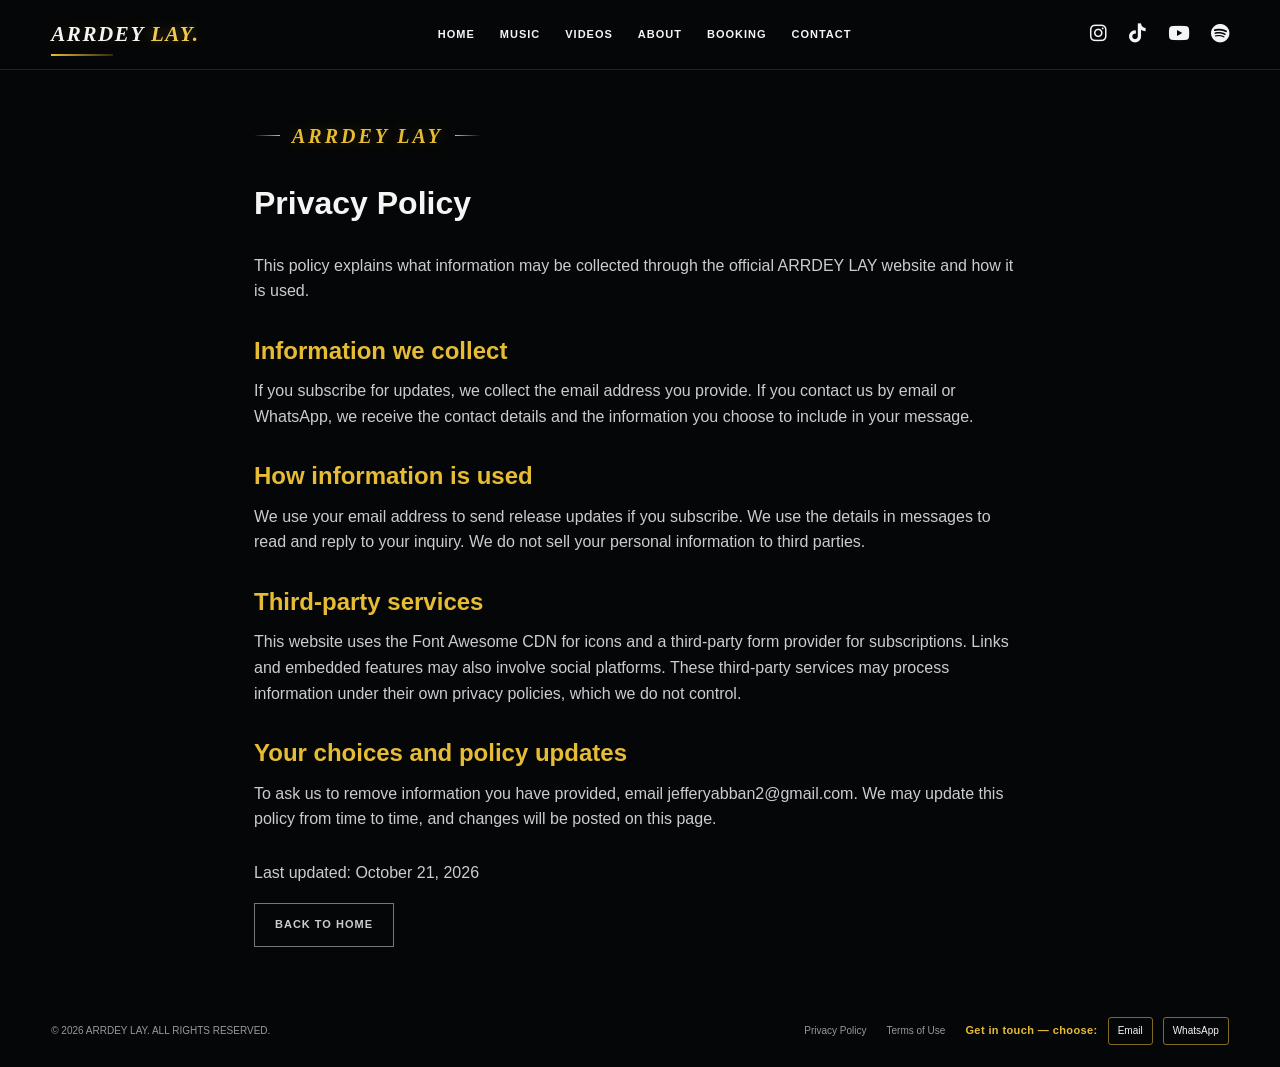
==== commit 4020b588: "Revert "Reapply "Restyle logo with gold sci-fi wordmark"" This reverts commit b6ef7199cc859a4fecd6a8" ====
--- a/privacy.html
+++ b/privacy.html
@@ -5,22 +5,13 @@
   <meta name="viewport" content="width=device-width, initial-scale=1.0">
   <title>Privacy Policy | ARRDEY LAY</title>
   <meta name="description" content="Learn what information the ARRDEY LAY website collects and how it is used.">
-  <link rel="preconnect" href="https://fonts.googleapis.com">
-  <link rel="preconnect" href="https://fonts.gstatic.com" crossorigin>
-  <link href="https://fonts.googleapis.com/css2?family=Orbitron:wght@800;900&display=swap" rel="stylesheet">
   <link rel="stylesheet" href="style.css">
   <link rel="stylesheet"
     href="https://cdnjs.cloudflare.com/ajax/libs/font-awesome/6.7.2/css/all.min.css">
 </head>
 <body>
   <header class="navbar">
-    <a href="index.html#home" class="logo" data-text="ARRDEY LAY" aria-label="ARRDEY LAY home">
-      <b class="logo-name">ARRDEY</b>
-      <em class="logo-slash" aria-hidden="true"></em>
-      <span class="logo-lay">LAY</span>
-      <i class="logo-dot" aria-hidden="true">.</i>
-      <span class="logo-scan" aria-hidden="true"></span>
-    </a>
+    <a href="index.html#home" class="logo"><span>ARRDEY</span> <span class="logo-accent">LAY.</span></a>
 
     <button class="menu-toggle" id="menu-toggle"
       aria-label="Toggle navigation" aria-expanded="false">
--- a/style.css
+++ b/style.css
@@ -1,15 +1,7 @@
 :root {
-  --bg: #050607;
-  --overlay: rgba(5, 6, 7, 0.94);
-  --accent: #e7bc35;
-  --accent-2: #f2c14e;
-  --text: #f5f5f5;
-  --nav-bg: rgba(5, 6, 7, 0.86);
-  --accent-border: rgba(231, 188, 53, 0.2);
-  --footer-text: #999;
-  --black: var(--bg);
-  --gold: var(--accent);
-  --white: var(--text);
+  --black: #050607;
+  --gold: #e7bc35;
+  --white: #f5f5f5;
   --muted: #b5b5b5;
 }
 
@@ -41,238 +33,47 @@
   justify-content: space-between;
   align-items: center;
   gap: 24px;
-  background: var(--nav-bg);
-  border-bottom: 1px solid var(--accent-border);
-  backdrop-filter: blur(10px);
+  border-bottom: 1px solid #222;
 }
 
 .logo {
   position: relative;
-  display: inline-flex;
-  flex: 0 1 auto;
-  align-items: center;
-  justify-content: center;
-  gap: 0.12em;
-  min-width: 0;
-  max-width: calc(100% - 68px);
-  min-height: 44px;
-  font-family: "Orbitron", sans-serif;
-  padding: 0.3em 0.85em;
-  border: 1px solid transparent;
-  background:
-    linear-gradient(rgba(5, 6, 7, 0.76), rgba(5, 6, 7, 0.76)) padding-box,
-    linear-gradient(115deg, var(--accent), rgba(231, 188, 53, 0.22), var(--accent-2)) border-box;
-  clip-path: polygon(0 0, 100% 0, 92% 100%, 0 100%);
-  font-size: clamp(1.05rem, 5vw, 1.7rem);
+  display: inline-block;
+  font-family: Georgia, "Times New Roman", serif;
+  font-size: 21px;
   font-weight: 900;
-  letter-spacing: 0.15em;
+  font-style: italic;
+  letter-spacing: 1.6px;
   white-space: nowrap;
-  text-transform: uppercase;
-  transform: skewX(-12deg);
-  filter: drop-shadow(0 0 7px rgba(231, 188, 53, 0.24))
-    drop-shadow(0 0 15px rgba(242, 193, 78, 0.12));
-  animation: logo-enter 0.55s cubic-bezier(0.2, 0.8, 0.25, 1) backwards;
-  transition: transform 0.2s ease, filter 0.2s ease;
+  text-shadow: 0 0 16px rgba(231, 188, 53, 0.16);
+  transition: transform 0.2s ease, text-shadow 0.2s ease;
+}
+
+.logo-accent {
+  color: #f0c94e;
+  text-shadow: 0 0 12px rgba(231, 188, 53, 0.35);
+}
+
+.logo::after {
+  content: "";
+  position: absolute;
+  left: 0;
+  bottom: -5px;
+  width: 42%;
+  height: 2px;
+  background: linear-gradient(90deg, var(--gold), rgba(231, 188, 53, 0.2));
+  transition: width 0.2s ease;
 }
 
 .logo:hover,
-.logo:focus-visible,
-.logo:active {
-  transform: skewX(-16deg);
-  filter: drop-shadow(0 0 9px rgba(231, 188, 53, 0.42))
-    drop-shadow(0 0 18px rgba(242, 193, 78, 0.22));
-}
-
-.logo::before,
-.logo::after {
-  position: absolute;
-  inset: 0;
-  display: flex;
-  align-items: center;
-  justify-content: center;
-  content: attr(data-text);
-  opacity: 0;
-  pointer-events: none;
-  white-space: nowrap;
-  letter-spacing: inherit;
-  font: inherit;
-  -webkit-text-fill-color: currentColor;
-}
-
-.logo::before {
-  color: var(--accent);
-  animation: logo-glitch-accent 5.5s steps(1, end) infinite;
-}
-
-.logo::after {
-  color: var(--accent-2);
-  animation: logo-glitch-highlight 5.5s steps(1, end) infinite;
-}
-
-.logo-name {
-  position: relative;
-  z-index: 1;
-  color: var(--text);
-}
-
-.logo-lay {
-  color: transparent;
-  background: linear-gradient(110deg, var(--accent), var(--accent-2), var(--accent));
-  background-size: 300% 100%;
-  background-clip: text;
-  -webkit-background-clip: text;
-  animation: logo-gradient 6s ease-in-out infinite;
-}
-
-.logo-slash {
-  z-index: 1;
-  width: 3px;
-  height: 70%;
-  flex: 0 0 3px;
-  background: var(--accent);
-  transform: skewX(-24deg);
-}
-
-.logo-dot {
-  z-index: 1;
-  color: var(--accent);
-  font-style: normal;
-  text-shadow: 0 0 6px rgba(231, 188, 53, 0.65),
-    0 0 14px rgba(231, 188, 53, 0.3);
-  animation: logo-dot-pulse 1.8s ease-in-out infinite;
-}
-
-.logo-scan {
-  position: absolute;
-  inset: 0;
-  z-index: 2;
-  overflow: hidden;
-  pointer-events: none;
-}
-
-.logo-scan::after {
-  position: absolute;
-  top: -20%;
-  bottom: -20%;
-  left: -45%;
-  width: 32%;
-  content: "";
-  background: linear-gradient(90deg, transparent, rgba(245, 245, 245, 0.35), transparent);
-  transform: skewX(-24deg);
-  animation: logo-scan-sweep 4.5s ease-in-out infinite;
-}
-
-.logo:hover .logo-scan::after,
-.logo:focus-visible .logo-scan::after,
-.logo:active .logo-scan::after {
-  animation-duration: 1.2s;
-}
-
-@keyframes logo-gradient {
-  to {
-    background-position: 300% 0;
-  }
-}
-
-@keyframes logo-enter {
-  from {
-    opacity: 0;
-    transform: translateX(-24px) skewX(-22deg);
-  }
-  to {
-    opacity: 1;
-    transform: skewX(-12deg);
-  }
-}
-
-@keyframes logo-scan-sweep {
-  0%, 12% {
-    left: -45%;
-  }
-  70%, 100% {
-    left: 125%;
-  }
-}
-
-@keyframes logo-dot-pulse {
-  50% {
-    transform: scale(0.76);
-    text-shadow: 0 0 3px rgba(231, 188, 53, 0.5),
-      0 0 8px rgba(231, 188, 53, 0.2);
-  }
-}
-
-@keyframes logo-glitch-accent {
-  0%, 94%, 100% {
-    opacity: 0;
-    transform: translateX(0);
-    clip-path: inset(0 0 0 0);
-  }
-  95% {
-    opacity: 0.52;
-    transform: translateX(-1px);
-    clip-path: inset(18% 0 58% 0);
-  }
-  96% {
-    opacity: 0.36;
-    transform: translateX(1px);
-    clip-path: inset(62% 0 12% 0);
-  }
-  97% {
-    opacity: 0;
-    transform: translateX(0);
-  }
-}
-
-@keyframes logo-glitch-highlight {
-  0%, 94%, 100% {
-    opacity: 0;
-    transform: translateX(0);
-    clip-path: inset(0 0 0 0);
-  }
-  95.5% {
-    opacity: 0.42;
-    transform: translateX(1px);
-    clip-path: inset(52% 0 22% 0);
-  }
-  96.5% {
-    opacity: 0.3;
-    transform: translateX(-1px);
-    clip-path: inset(12% 0 66% 0);
-  }
-  97.5% {
-    opacity: 0;
-    transform: translateX(0);
-  }
-}
-
-@media (min-width: 651px) {
-  .logo {
-    max-width: none;
-    letter-spacing: 0.2em;
-  }
-}
-
-@media (min-width: 1024px) {
-  .logo {
-    letter-spacing: 0.25em;
-  }
-}
-
-@media (prefers-reduced-motion: reduce) {
-  .logo,
-  .logo::before,
-  .logo::after,
-  .logo-lay,
-  .logo-dot,
-  .logo-scan::after {
-    animation: none;
-  }
-
-  .logo,
-  .logo-scan::after {
-    transition: none;
-  }
+.logo:focus-visible {
+  transform: translateY(-1px);
+  text-shadow: 0 0 20px rgba(231, 188, 53, 0.35);
+}
+
+.logo:hover::after,
+.logo:focus-visible::after {
+  width: 100%;
 }
 
 .nav-links {
@@ -328,9 +129,6 @@
 
 .menu-toggle {
   display: none;
-  flex: 0 0 44px;
-  width: 44px;
-  min-height: 44px;
   background: transparent;
   color: white;
   border: 0;
@@ -346,7 +144,7 @@
   display: flex;
   align-items: center;
   padding: 55px 7%;
-  background: var(--bg);
+  background: #050607;
 }
 
 .hero-backgrounds,
@@ -363,7 +161,7 @@
 .hero-backgrounds::after {
   content: "";
   background:
-    linear-gradient(90deg, var(--bg) 0%, var(--overlay) 28%,
+    linear-gradient(90deg, #050607 0%, rgba(5, 6, 7, 0.94) 28%,
     rgba(5, 6, 7, 0.72) 58%, rgba(5, 6, 7, 0.38) 100%),
     linear-gradient(0deg, rgba(5, 6, 7, 0.32), transparent 45%);
 }
@@ -923,7 +721,7 @@
   align-items: center;
   gap: 20px;
   padding: 22px 4%;
-  color: var(--footer-text);
+  color: #999;
   font-size: 10px;
 }
 
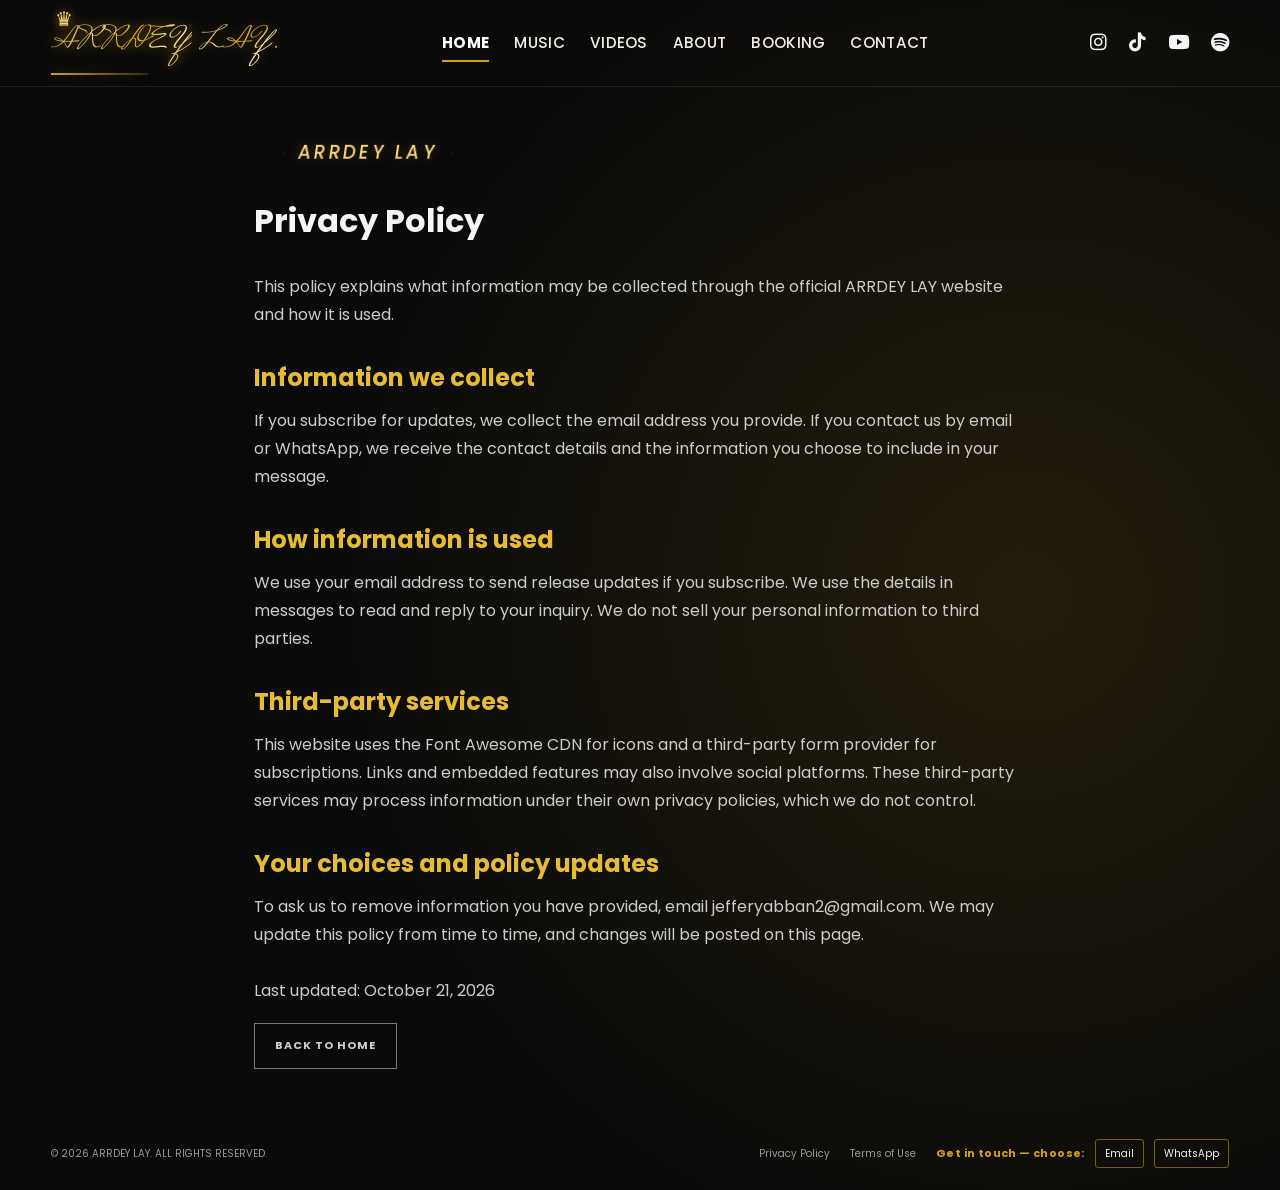
==== commit f8df314a: "Polish hero typography Co-authored-by: Copilot <223556219+Copilot@users.noreply.github.com>" ====
--- a/privacy.html
+++ b/privacy.html
@@ -5,6 +5,9 @@
   <meta name="viewport" content="width=device-width, initial-scale=1.0">
   <title>Privacy Policy | ARRDEY LAY</title>
   <meta name="description" content="Learn what information the ARRDEY LAY website collects and how it is used.">
+  <link rel="preconnect" href="https://fonts.googleapis.com">
+  <link rel="preconnect" href="https://fonts.gstatic.com" crossorigin>
+  <link href="https://fonts.googleapis.com/css2?family=Kaushan+Script&family=Mrs+Saint+Delafield&family=Poppins:wght@400;500;600;700&display=swap" rel="stylesheet">
   <link rel="stylesheet" href="style.css">
   <link rel="stylesheet"
     href="https://cdnjs.cloudflare.com/ajax/libs/font-awesome/6.7.2/css/all.min.css">
--- a/style.css
+++ b/style.css
@@ -1,8 +1,18 @@
 :root {
-  --black: #050607;
-  --gold: #e7bc35;
-  --white: #f5f5f5;
-  --muted: #b5b5b5;
+  --black: #0a0a0a;
+  --gold: #d4a017;
+  --gold-light: #f5d77a;
+  --gold-pale: #fff1b8;
+  --gold-deep: #8a6a1f;
+  --gold-bronze: #b8860b;
+  --white: #f2efe6;
+  --cream: #e8e2d0;
+  --subtitle-gold: #e8c766;
+  --muted: #b5b0a4;
+  --text: var(--white);
+  --bg: var(--black);
+  --accent: var(--gold);
+  --accent-2: var(--gold-light);
 }
 
 * {
@@ -15,10 +25,12 @@
   scroll-behavior: smooth;
 }
 body {
-  background: var(--black);
+  background:
+    radial-gradient(circle at 80% 50%, rgba(212, 160, 23, 0.12), transparent 60%),
+    var(--black);
   color: var(--white);
-  font-family: Arial, Helvetica, sans-serif;
-  line-height: 1.6;
+  font-family: "Poppins", Arial, Helvetica, sans-serif;
+  line-height: 1.75;
 }
 
 a {
@@ -39,19 +51,46 @@
 .logo {
   position: relative;
   display: inline-block;
-  font-family: Georgia, "Times New Roman", serif;
-  font-size: 21px;
-  font-weight: 900;
-  font-style: italic;
-  letter-spacing: 1.6px;
+  font-family: "Mrs Saint Delafield", cursive;
+  font-size: clamp(24px, 2.4vw, 32px);
+  font-weight: 400;
+  letter-spacing: 0.02em;
   white-space: nowrap;
-  text-shadow: 0 0 16px rgba(231, 188, 53, 0.16);
-  transition: transform 0.2s ease, text-shadow 0.2s ease;
-}
-
+  text-shadow: 0 0 16px rgba(212, 160, 23, 0.4);
+  filter: drop-shadow(0 0 7px rgba(212, 160, 23, 0.3));
+  transition: transform 0.2s ease, filter 0.2s ease;
+}
+
+.logo::before {
+  content: "♛";
+  position: absolute;
+  top: -0.72em;
+  left: 0.2em;
+  color: var(--gold-light);
+  font-family: Georgia, serif;
+  font-size: 0.65em;
+  font-style: normal;
+  text-shadow: 0 0 8px rgba(212, 160, 23, 0.45);
+}
+
+.logo > span,
 .logo-accent {
-  color: #f0c94e;
-  text-shadow: 0 0 12px rgba(231, 188, 53, 0.35);
+  color: transparent;
+  background: linear-gradient(
+    135deg,
+    var(--gold-deep) 0%,
+    var(--gold-light) 30%,
+    var(--gold) 55%,
+    var(--gold-pale) 75%,
+    var(--gold-bronze) 100%
+  );
+  background-clip: text;
+  -webkit-background-clip: text;
+  -webkit-text-fill-color: transparent;
+}
+
+.logo-accent {
+  text-shadow: none;
 }
 
 .logo::after {
@@ -61,14 +100,14 @@
   bottom: -5px;
   width: 42%;
   height: 2px;
-  background: linear-gradient(90deg, var(--gold), rgba(231, 188, 53, 0.2));
+  background: linear-gradient(90deg, var(--gold), rgba(212, 160, 23, 0.2));
   transition: width 0.2s ease;
 }
 
 .logo:hover,
 .logo:focus-visible {
   transform: translateY(-1px);
-  text-shadow: 0 0 20px rgba(231, 188, 53, 0.35);
+  text-shadow: 0 0 20px rgba(212, 160, 23, 0.35);
 }
 
 .logo:hover::after,
@@ -89,12 +128,22 @@
   position: relative;
   display: inline-block;
   padding: 8px 0;
-  font-size: 11px;
-  font-weight: 600;
+  font-family: "Poppins", sans-serif;
+  font-size: 0.95rem;
+  font-weight: 500;
   text-transform: uppercase;
-  letter-spacing: 1px;
-  color: #f5f5f5;
-  transition: color 0.3s ease;
+  letter-spacing: 0.02em;
+  color: var(--white);
+  transition: color 0.3s ease, font-weight 0.3s ease;
+}
+
+.nav-links a:first-child {
+  color: #fff;
+  font-weight: 700;
+}
+
+.nav-links a:first-child::after {
+  transform: scaleX(1);
 }
 
 /* Animated gold underline */
@@ -144,7 +193,7 @@
   display: flex;
   align-items: center;
   padding: 55px 7%;
-  background: #050607;
+  background: var(--black);
 }
 
 .hero-backgrounds,
@@ -161,9 +210,10 @@
 .hero-backgrounds::after {
   content: "";
   background:
-    linear-gradient(90deg, #050607 0%, rgba(5, 6, 7, 0.94) 28%,
-    rgba(5, 6, 7, 0.72) 58%, rgba(5, 6, 7, 0.38) 100%),
-    linear-gradient(0deg, rgba(5, 6, 7, 0.32), transparent 45%);
+    radial-gradient(circle at 80% 50%, rgba(212, 160, 23, 0.12), transparent 60%),
+    linear-gradient(90deg, var(--black) 0%, rgba(10, 10, 10, 0.94) 28%,
+    rgba(10, 10, 10, 0.72) 58%, rgba(10, 10, 10, 0.38) 100%),
+    linear-gradient(0deg, rgba(10, 10, 10, 0.32), transparent 45%);
 }
 
 .hero-slide {
@@ -185,8 +235,22 @@
 
 .hero-content {
   position: relative;
+  z-index: 2;
+  max-width: 520px;
+}
+
+.hero::after {
+  position: absolute;
+  top: -12%;
+  right: -18%;
   z-index: 1;
-  max-width: 520px;
+  width: min(62vw, 760px);
+  height: 124%;
+  border: 1px solid rgba(212, 160, 23, 0.35);
+  border-left: 0;
+  border-radius: 50%;
+  content: "";
+  pointer-events: none;
 }
 
 .panel h3,
@@ -203,39 +267,81 @@
   gap: 12px;
   max-width: 100%;
   white-space: nowrap;
-  color: var(--gold);
-  font-family: Georgia, "Times New Roman", serif;
-  font-size: clamp(15px, 2vw, 20px);
-  font-style: italic;
-  font-weight: 700;
-  letter-spacing: 3px;
-  text-shadow: 0 0 14px rgba(231, 188, 53, 0.22);
-  margin: 0 0 14px;
+  color: var(--gold-light);
+  font-family: "Orbitron", "Poppins", sans-serif;
+  font-size: clamp(0.95rem, 1.5vw, 1.15rem);
+  font-style: normal;
+  font-weight: 500;
+  letter-spacing: 0.18em;
+  transform: skewX(-8deg);
+  animation: eyebrow-arrive 700ms ease-out both;
+  text-shadow: 0 0 12px rgba(212, 160, 23, 0.3), 0 1px 8px rgba(0, 0, 0, 0.9);
+  margin: 0 0 12px;
 }
 
 .eyebrow::before,
 .eyebrow::after {
   content: "";
-  width: clamp(12px, 4vw, 26px);
-  flex: 0 1 26px;
+  width: clamp(16px, 4vw, 32px);
+  flex: 0 1 32px;
   height: 1px;
-  background: linear-gradient(90deg, transparent, var(--gold));
+  background: linear-gradient(
+    90deg,
+    transparent 0%,
+    transparent 30%,
+    var(--gold-light) 48%,
+    var(--gold-pale) 50%,
+    var(--gold-light) 52%,
+    transparent 70%,
+    transparent 100%
+  );
+  background-size: 300% 100%;
+  animation: eyebrow-line-shimmer 2.8s ease-in-out 700ms infinite alternate;
 }
 
 .eyebrow::after {
   transform: rotate(180deg);
+  animation-delay: 1.1s;
+}
+
+@keyframes eyebrow-arrive {
+  from {
+    opacity: 0;
+    transform: translateY(8px) skewX(-8deg);
+  }
+  to {
+    opacity: 1;
+    transform: translateY(0) skewX(-8deg);
+  }
+}
+
+@keyframes eyebrow-line-shimmer {
+  from {
+    background-position: 0 0;
+  }
+  to {
+    background-position: 100% 0;
+  }
 }
 
 @media (max-width: 650px) {
   .eyebrow {
     gap: 8px;
-    font-size: clamp(13px, 3.5vw, 16px);
-    letter-spacing: 2.5px;
+    font-size: clamp(0.72rem, 3.1vw, 0.9rem);
+    letter-spacing: 0.1em;
   }
 
   .eyebrow::before,
   .eyebrow::after {
     width: clamp(10px, 4vw, 18px);
+  }
+}
+
+@media (prefers-reduced-motion: reduce) {
+  .eyebrow,
+  .eyebrow::before,
+  .eyebrow::after {
+    animation: none;
   }
 }
 
@@ -243,29 +349,35 @@
   position: relative;
   width: fit-content;
   max-width: 100%;
-  font-family: "Arial Black", Arial, Helvetica, sans-serif;
+  font-family: "Cormorant Garamond", Georgia, serif;
   font-size: clamp(48px, 7.5vw, 78px);
   line-height: 1;
-  letter-spacing: 0.035em;
-  font-weight: 900;
-  font-style: normal;
+  letter-spacing: 0.015em;
+  font-weight: 700;
+  font-style: italic;
+  font-feature-settings: "swsh" 1, "liga" 1;
   text-transform: uppercase;
   white-space: nowrap;
   margin: 8px 0 20px;
   color: #fff8e8;
   text-shadow:
-    0 2px 0 #987625,
-    0 5px 0 #584514,
     0 12px 28px rgba(0, 0, 0, 0.9),
-    0 0 34px rgba(255, 235, 180, 0.25);
+    0 0 26px rgba(255, 235, 180, 0.3);
 }
 
 .hero-title-accent {
-  font-family: Georgia, "Times New Roman", serif;
-  font-style: italic;
-  letter-spacing: -0.035em;
-  color: #f2c14e;
-  background: linear-gradient(180deg, #fff1b0 0%, #f2c14e 42%, #bd781f 100%);
+  font-family: inherit;
+  font-style: inherit;
+  letter-spacing: inherit;
+  color: transparent;
+  background: linear-gradient(
+    135deg,
+    var(--gold-deep) 0%,
+    var(--gold-light) 30%,
+    var(--gold) 55%,
+    var(--gold-pale) 75%,
+    var(--gold-bronze) 100%
+  );
   background-clip: text;
   -webkit-text-fill-color: transparent;
   -webkit-background-clip: text;
@@ -279,13 +391,13 @@
   bottom: -9px;
   width: 82%;
   height: 4px;
-  background: linear-gradient(90deg, #fff1b0, #f2c14e 45%, rgba(189, 120, 31, 0));
-  box-shadow: 0 0 14px rgba(242, 193, 78, 0.5);
+  background: linear-gradient(90deg, var(--gold-pale), var(--gold-light) 45%, transparent);
+  box-shadow: 0 0 14px rgba(212, 160, 23, 0.5);
 }
 
 .hero h2 {
   color: var(--gold);
-  font-family: Georgia, serif;
+  font-family: "Kaushan Script", cursive;
   font-style: italic;
   font-size: clamp(19px, 2.3vw, 28px);
   font-weight: normal;
@@ -311,6 +423,7 @@
   font-size: 11px;
   letter-spacing: 1px;
   font-weight: bold;
+  font-family: "Poppins", sans-serif;
   text-transform: uppercase;
 
   transition:
@@ -323,7 +436,7 @@
 .btn:hover {
   opacity: 1;
   transform: translateY(-2px);
-  box-shadow: 0 5px 16px rgba(231, 188, 53, 0.16);
+  box-shadow: 0 5px 16px rgba(212, 160, 23, 0.16);
 }
 
 .btn-gold {
@@ -402,7 +515,7 @@
   place-items: center;
   border: 1px solid #333;
   background:
-    radial-gradient(ellipse at 70% 25%, rgba(231, 188, 53, 0.2), transparent 55%),
+    radial-gradient(ellipse at 70% 25%, rgba(212, 160, 23, 0.2), transparent 55%),
     linear-gradient(145deg, #181818, #080909);
 }
 
@@ -520,11 +633,11 @@
   gap: 24px;
   margin: 28px 4%;
   padding: 28px 4%;
-  border: 1px solid rgba(231, 188, 53, 0.32);
+  border: 1px solid rgba(212, 160, 23, 0.32);
   background:
-    radial-gradient(ellipse at 12% 50%, rgba(231, 188, 53, 0.1), transparent 42%),
+    radial-gradient(ellipse at 12% 50%, rgba(212, 160, 23, 0.1), transparent 42%),
     linear-gradient(120deg, #111312, #090a0a 70%);
-  box-shadow: inset 0 0 34px rgba(231, 188, 53, 0.035), 0 12px 36px rgba(0, 0, 0, 0.28);
+  box-shadow: inset 0 0 34px rgba(212, 160, 23, 0.035), 0 12px 36px rgba(0, 0, 0, 0.28);
 }
 
 .signup-section::before {
@@ -534,7 +647,7 @@
   width: 90px;
   height: 2px;
   background: var(--gold);
-  box-shadow: 0 0 12px rgba(231, 188, 53, 0.7);
+  box-shadow: 0 0 12px rgba(212, 160, 23, 0.7);
   content: "";
 }
 
@@ -557,7 +670,7 @@
 .signup-section h3 {
   font-size: clamp(18px, 2.1vw, 24px);
   line-height: 1.3;
-  text-shadow: 0 0 18px rgba(231, 188, 53, 0.14);
+  text-shadow: 0 0 18px rgba(212, 160, 23, 0.14);
 }
 
 .signup-copy p,
@@ -585,9 +698,9 @@
   justify-content: center;
   gap: 10px;
   padding: 10px 14px;
-  border: 1px solid rgba(231, 188, 53, 0.68);
-  background: linear-gradient(120deg, rgba(231, 188, 53, 0.12), rgba(5, 6, 7, 0.8) 65%);
-  box-shadow: inset 0 0 18px rgba(231, 188, 53, 0.04);
+  border: 1px solid rgba(212, 160, 23, 0.68);
+  background: linear-gradient(120deg, rgba(212, 160, 23, 0.12), rgba(10, 10, 10, 0.8) 65%);
+  box-shadow: inset 0 0 18px rgba(212, 160, 23, 0.04);
   color: #f5f0df;
   cursor: pointer;
   font-size: 10px;
@@ -601,7 +714,7 @@
   width: 6px;
   height: 6px;
   background: var(--gold);
-  box-shadow: 0 0 9px rgba(231, 188, 53, 0.8);
+  box-shadow: 0 0 9px rgba(212, 160, 23, 0.8);
   content: "";
   transform: rotate(45deg);
 }
@@ -614,7 +727,7 @@
 .booking-disclosure summary:focus-visible,
 .booking-disclosure[open] summary {
   border-color: var(--gold);
-  box-shadow: inset 0 0 20px rgba(231, 188, 53, 0.1), 0 0 16px rgba(231, 188, 53, 0.12);
+  box-shadow: inset 0 0 20px rgba(212, 160, 23, 0.1), 0 0 16px rgba(212, 160, 23, 0.12);
   color: var(--gold);
 }
 
@@ -663,7 +776,7 @@
   padding: 12px 14px;
   border: 1px solid #49463a;
   border-radius: 0;
-  background: rgba(5, 6, 7, 0.72);
+  background: rgba(10, 10, 10, 0.72);
   color: var(--white);
   font: inherit;
 }
@@ -705,7 +818,7 @@
 .booking-links a {
   color: var(--white);
   text-decoration: underline;
-  text-decoration-color: rgba(231, 188, 53, 0.65);
+  text-decoration-color: rgba(212, 160, 23, 0.65);
   text-underline-offset: 4px;
   transition: color 0.2s ease;
 }
@@ -748,7 +861,7 @@
 
 .footer-contact a {
   padding: 5px 9px;
-  border: 1px solid rgba(231, 188, 53, 0.55);
+  border: 1px solid rgba(212, 160, 23, 0.55);
   border-radius: 3px;
   color: var(--white);
   transition: background-color 0.2s ease, color 0.2s ease;
@@ -764,6 +877,10 @@
 @media (max-width: 950px) {
   .nav-links {
     gap: 12px;
+  }
+
+  .nav-links a {
+    font-size: clamp(0.7rem, 1.3vw, 0.95rem);
   }
 
   .content-grid {
@@ -813,16 +930,12 @@
 
   .hero-content {
     position: relative;
-    z-index: 1;
+    z-index: 2;
   }
 
   .hero h1 {
-    font-size: clamp(36px, 10vw, 60px);
-    letter-spacing: 0.02em;
-  }
-
-  .hero h2 {
-    font-size: 23px;
+    font-size: clamp(2.4rem, 10vw, 3.5rem);
+    letter-spacing: 0.01em;
   }
 
   .content-grid {
